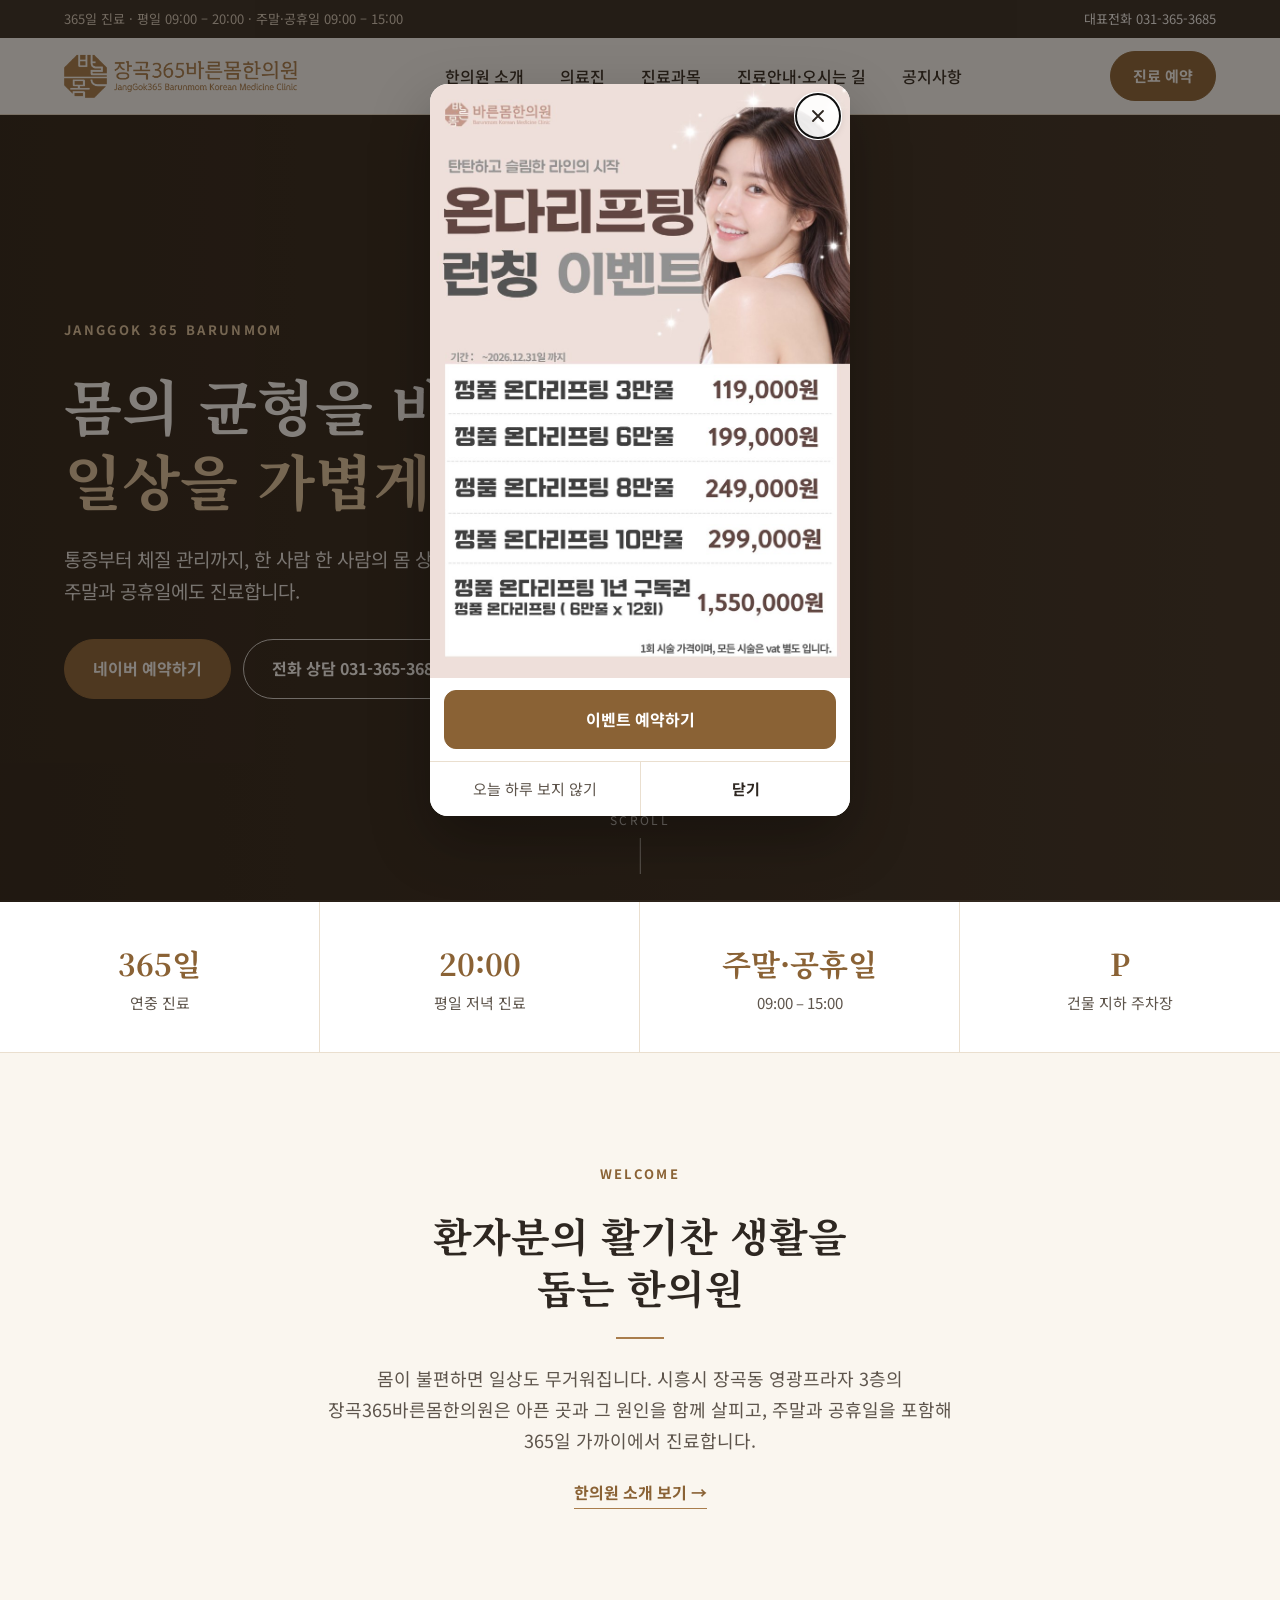
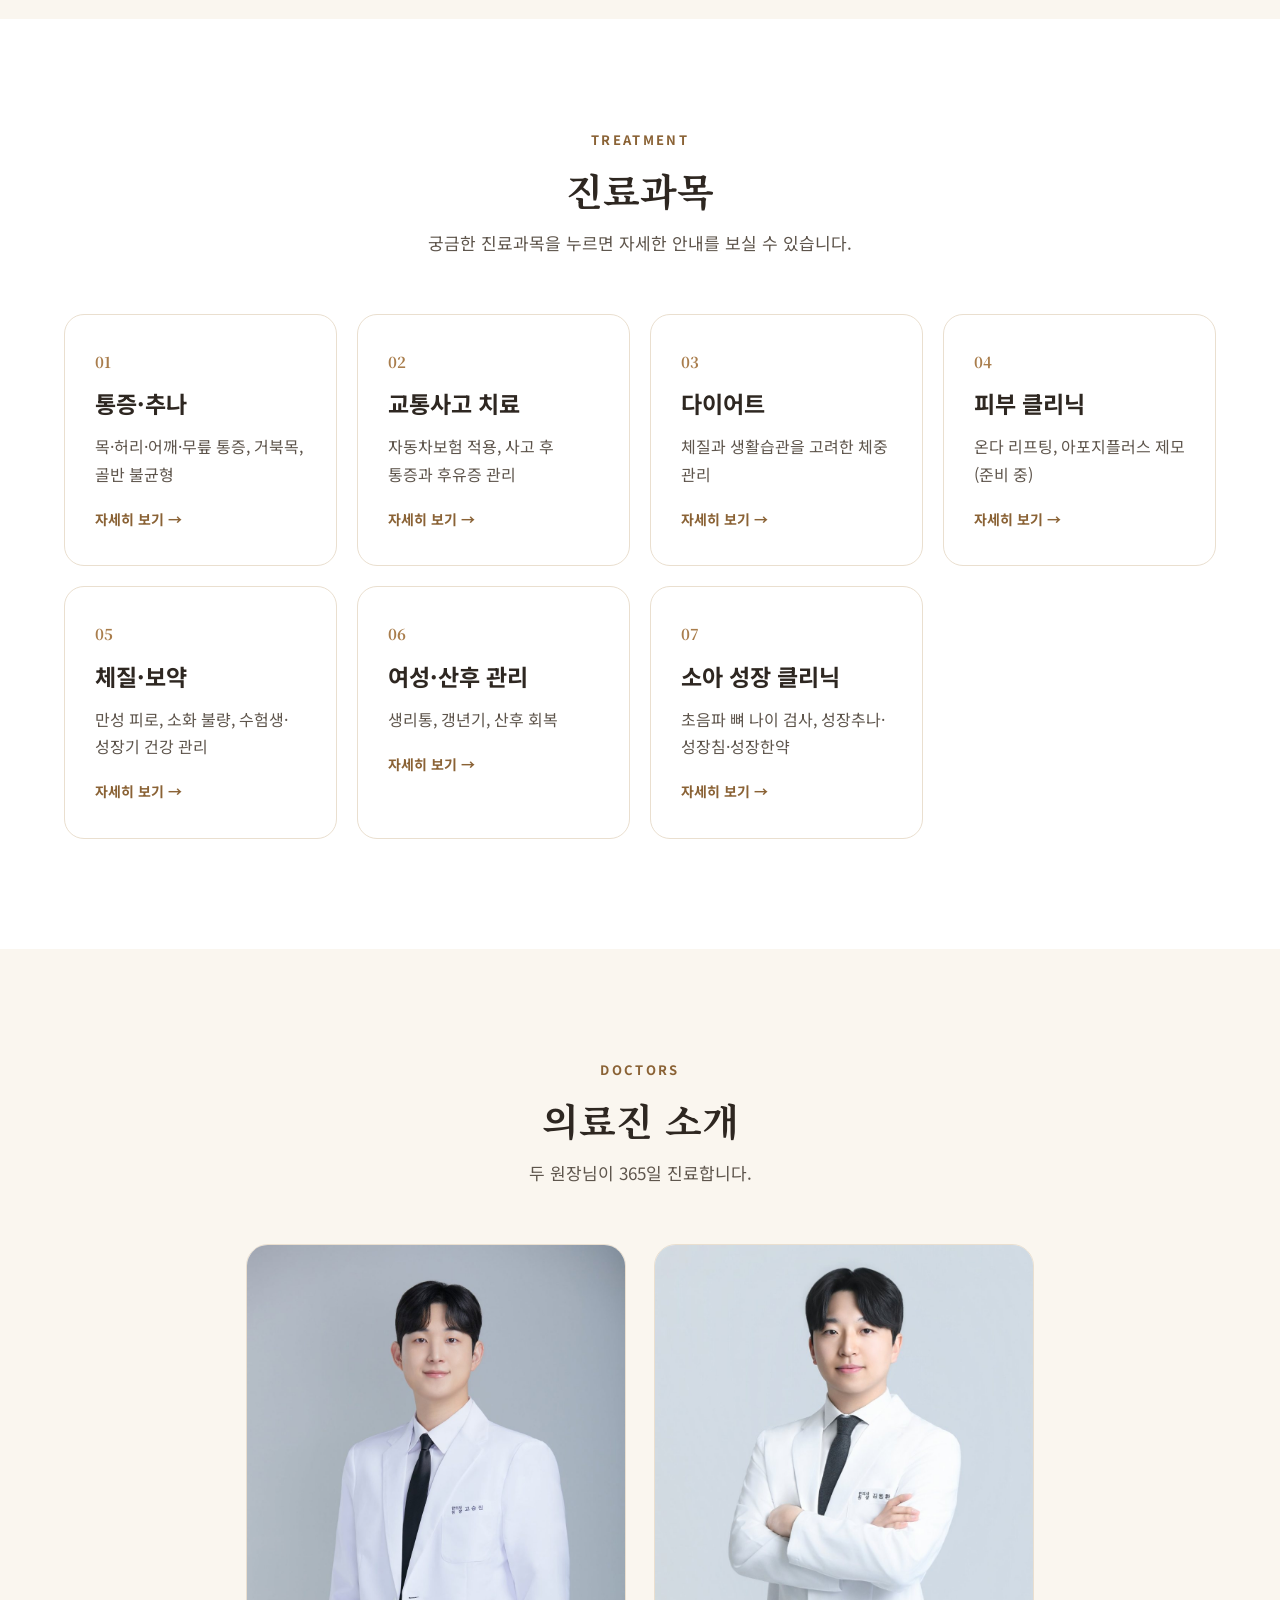
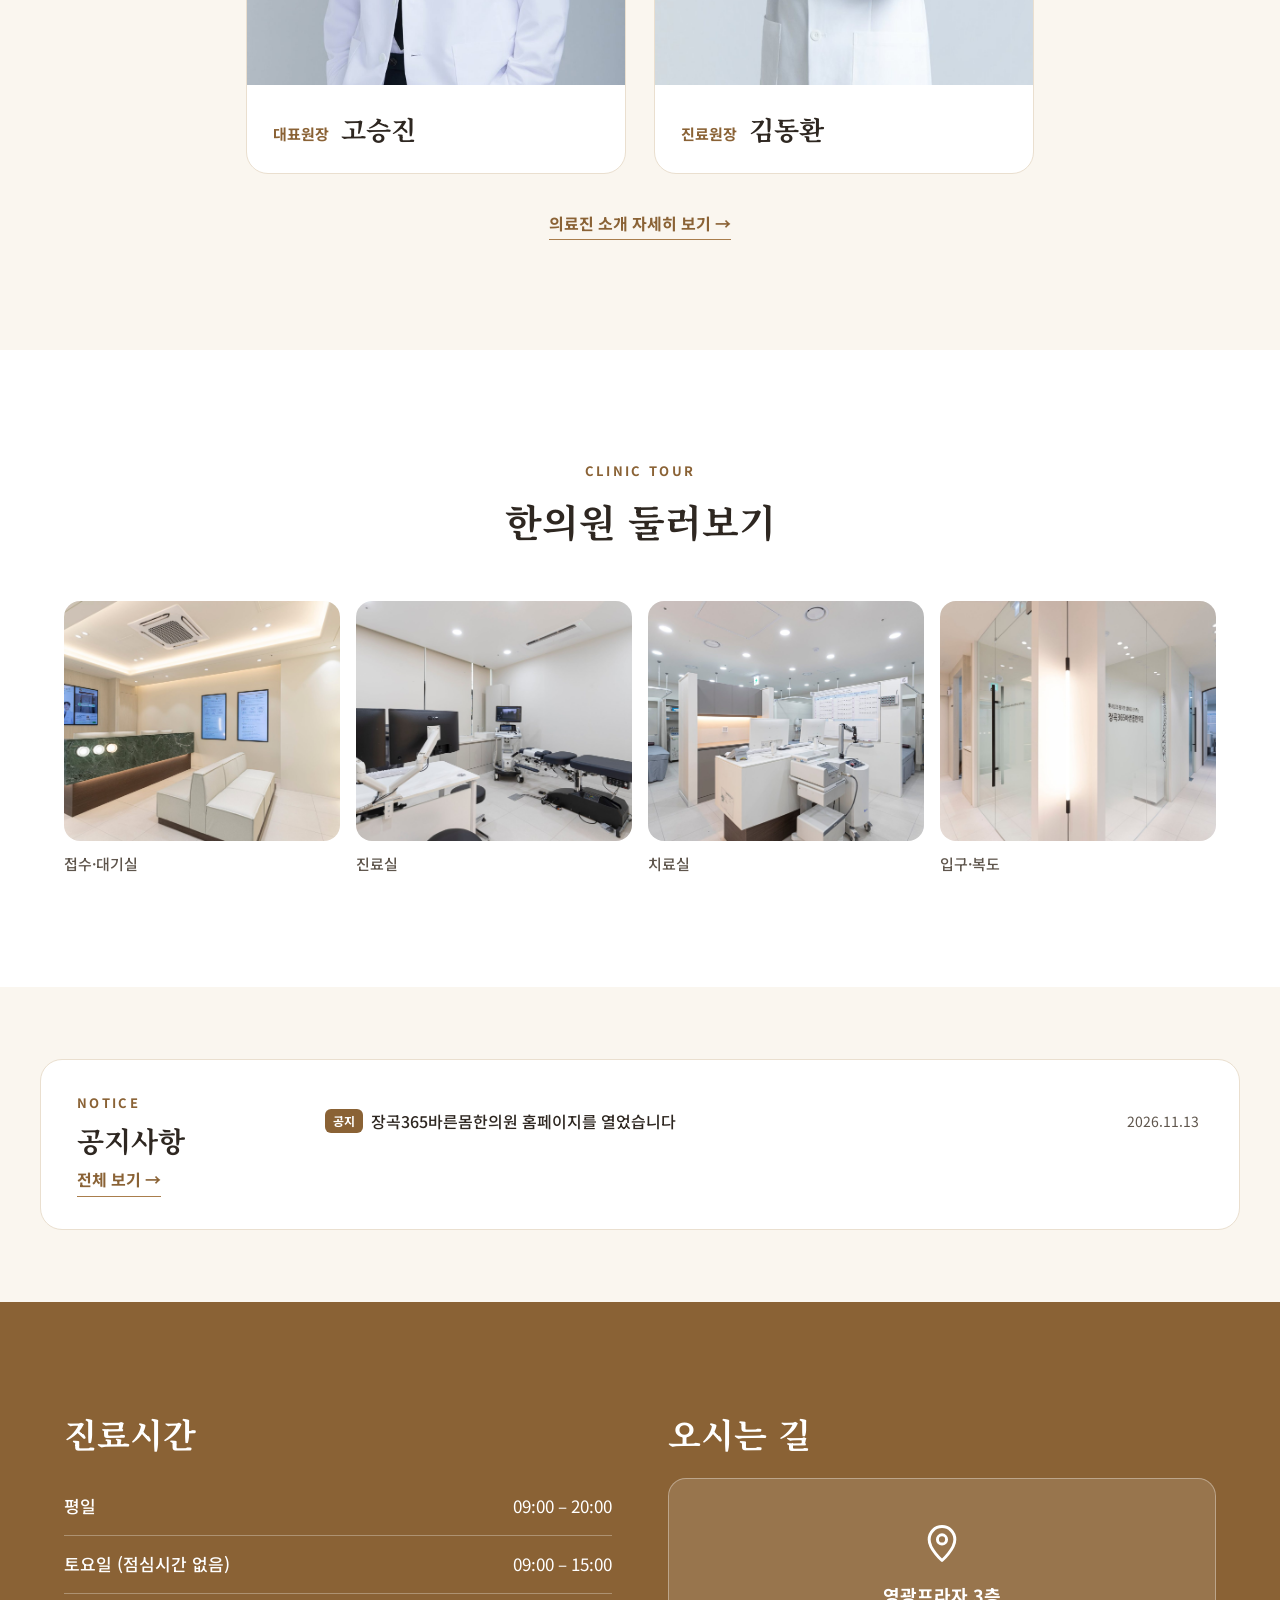
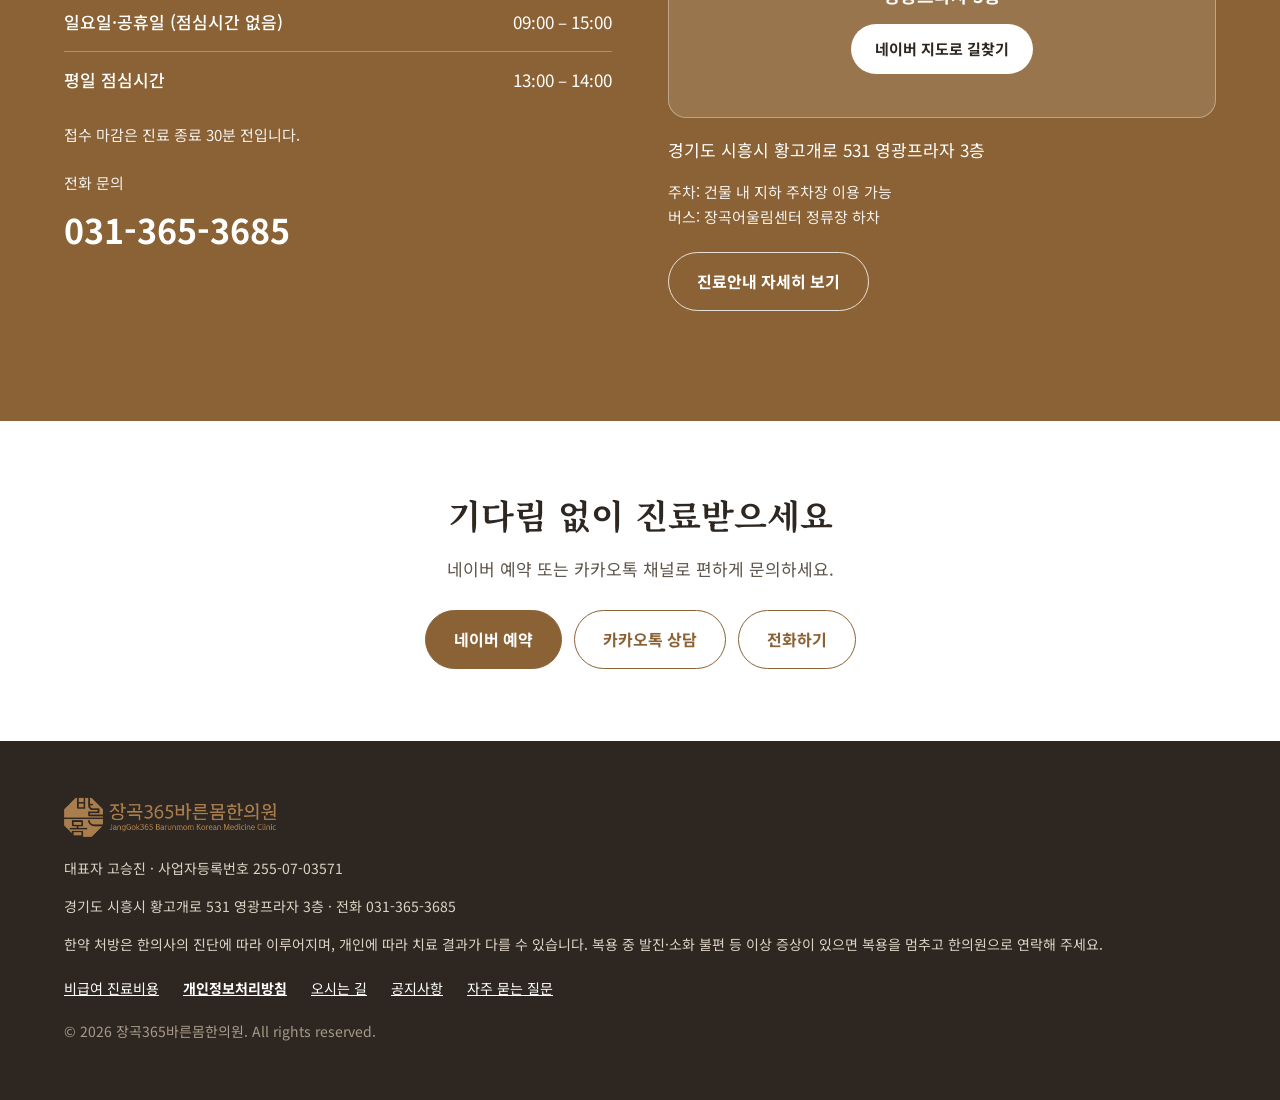
==== index.html @ df71d091 "온다 리프팅 런칭 이벤트 팝업 추가 Co-Authored-By: Claude Opus 5.5 <noreply@anthropic.com> Claude-Session: https://" ====
<!doctype html>
<html lang="ko">
<head>
<meta charset="utf-8">
<meta name="viewport" content="width=device-width, initial-scale=1">
<title>장곡365바른몸한의원 | 시흥 장곡동 365일 진료 한의원</title>
<meta name="description" content="경기도 시흥시 장곡동 장곡365바른몸한의원. 주말·공휴일에도 진료합니다. 통증·추나, 교통사고 치료, 다이어트, 피부 클리닉, 체질·보약, 여성·산후 관리.">
<meta property="og:type" content="website">
<meta property="og:title" content="장곡365바른몸한의원 | 시흥 장곡동 365일 진료 한의원">
<meta property="og:description" content="경기도 시흥시 장곡동 장곡365바른몸한의원. 주말·공휴일에도 진료합니다. 통증·추나, 교통사고 치료, 다이어트, 피부 클리닉, 체질·보약, 여성·산후 관리.">
<meta property="og:image" content="images/hero.jpg">
<link rel="icon" type="image/png" href="favicon.png">
<link rel="apple-touch-icon" href="apple-touch-icon.png">
<link rel="preconnect" href="https://fonts.googleapis.com">
<link rel="preconnect" href="https://fonts.gstatic.com" crossorigin>
<link href="https://fonts.googleapis.com/css2?family=Noto+Sans+KR:wght@400;500;700&family=Noto+Serif+KR:wght@500;700&display=swap" rel="stylesheet">
<link rel="stylesheet" href="style.css">
<script src="main.js" defer></script>
<script type="application/ld+json">{"@context": "https://schema.org", "@type": "MedicalClinic", "@id": "https://seungjin0226-design.github.io/homepage/#clinic", "name": "장곡365바른몸한의원", "alternateName": ["장곡365바른몸", "JangGok365 Barunmom Korean Medicine Clinic"], "description": "경기도 시흥시 장곡동에 있는 한의원입니다. 주말과 공휴일에도 진료하며 통증·추나, 교통사고 치료, 다이어트(린다이어트), 피부 클리닉, 체질·보약, 여성·산후 관리, 소아 성장 클리닉을 진료합니다.", "url": "https://seungjin0226-design.github.io/homepage/", "logo": "https://seungjin0226-design.github.io/homepage/images/logo.png", "image": ["https://seungjin0226-design.github.io/homepage/images/hero.jpg", "https://seungjin0226-design.github.io/homepage/images/reception.jpg"], "telephone": "+82-31-365-3685", "address": {"@type": "PostalAddress", "streetAddress": "황고개로 531 영광프라자 3층", "addressLocality": "시흥시", "addressRegion": "경기도", "addressCountry": "KR"}, "areaServed": ["시흥시 장곡동", "시흥시"], "openingHoursSpecification": [{"@type": "OpeningHoursSpecification", "dayOfWeek": ["Monday", "Tuesday", "Wednesday", "Thursday", "Friday"], "opens": "09:00", "closes": "20:00"}, {"@type": "OpeningHoursSpecification", "dayOfWeek": ["Saturday", "Sunday"], "opens": "09:00", "closes": "15:00"}], "hasMap": "https://map.naver.com/p/entry/place/2081000439", "sameAs": ["https://map.naver.com/p/entry/place/2081000439", "https://pf.kakao.com/_mDbkn"], "availableService": [{"@type": "MedicalTherapy", "name": "통증·추나"}, {"@type": "MedicalTherapy", "name": "교통사고 치료"}, {"@type": "MedicalTherapy", "name": "다이어트"}, {"@type": "MedicalTherapy", "name": "피부 클리닉"}, {"@type": "MedicalTherapy", "name": "체질·보약"}, {"@type": "MedicalTherapy", "name": "여성·산후 관리"}, {"@type": "MedicalTherapy", "name": "소아 성장 클리닉"}], "employee": [{"@type": "Person", "name": "고승진", "jobTitle": "대표원장 (한의사)", "image": "https://seungjin0226-design.github.io/homepage/images/doctor.jpg"}, {"@type": "Person", "name": "김동환", "jobTitle": "진료원장 (한의사)", "image": "https://seungjin0226-design.github.io/homepage/images/doctor2.jpg"}]}</script>
<link rel="canonical" href="https://seungjin0226-design.github.io/homepage/">
</head>
<body>
<div class="topbar"><div class="wrap">
<span>365일 진료 · 평일 09:00 – 20:00 · 주말·공휴일 09:00 – 15:00</span>
<a href="tel:0313653685">대표전화 031-365-3685</a>
</div></div>
<header class="site-header"><div class="wrap">
<a class="logo" href="index.html"><img src="images/logo.png" alt="장곡365바른몸한의원 홈"></a>
<nav aria-label="주 메뉴"><ul class="gnb">
<li><a href="about.html">한의원 소개</a></li>
<li><a href="doctor.html">의료진</a></li>
<li><a href="care-pain.html">진료과목</a><ul class="sub"><li><a href="care-pain.html">통증·추나</a></li><li><a href="care-accident.html">교통사고 치료</a></li><li><a href="care-diet.html">다이어트</a></li><li><a href="care-skin.html">피부 클리닉</a></li><li><a href="care-constitution.html">체질·보약</a></li><li><a href="care-women.html">여성·산후 관리</a></li><li><a href="care-growth.html">소아 성장 클리닉</a></li></ul></li>
<li><a href="location.html">진료안내·오시는 길</a></li>
<li><a href="notice.html">공지사항</a></li>
</ul></nav>
<a class="btn btn-main header-cta" href="https://booking.naver.com/booking/13/bizes/1511039" target="_blank" rel="noopener">진료 예약</a>
<button class="menu-btn" type="button" aria-label="메뉴 열기" aria-expanded="false" aria-controls="mobile-nav">
<svg width="24" height="24" viewBox="0 0 24 24" fill="none" stroke="currentColor" stroke-width="2" stroke-linecap="round" aria-hidden="true"><path d="M4 7h16M4 12h16M4 17h16"/></svg>
</button>
</div></header>
<nav id="mobile-nav" class="mobile-nav" aria-label="휴대폰 메뉴">
<a href="index.html">홈</a>
<a href="about.html">한의원 소개</a>
<a href="doctor.html">의료진</a>
<a href="care-pain.html">진료과목</a>
<div class="subs"><a href="care-pain.html">통증·추나</a><a href="care-accident.html">교통사고 치료</a><a href="care-diet.html">다이어트</a><a href="care-skin.html">피부 클리닉</a><a href="care-constitution.html">체질·보약</a><a href="care-women.html">여성·산후 관리</a><a href="care-growth.html">소아 성장 클리닉</a></div>
<a href="location.html">진료안내·오시는 길</a>
<a href="notice.html">공지사항</a>
<a href="faq.html">자주 묻는 질문</a>
<a href="https://booking.naver.com/booking/13/bizes/1511039" target="_blank" rel="noopener">네이버 예약</a>
<a href="https://pf.kakao.com/_mDbkn" target="_blank" rel="noopener">카카오톡 상담</a>
</nav>
<main>

<section class="hero">
<div class="slides" aria-hidden="true">
<img src="images/reception.jpg" alt="">
<img src="images/hero.jpg" alt="">
<img src="images/entrance.jpg" alt="">
</div>
<div class="wrap"><div class="hero-text">
<span class="label">JANGGOK 365 BARUNMOM</span>
<h1>몸의 균형을 바로잡아<br><em>일상을 가볍게</em></h1>
<p>통증부터 체질 관리까지, 한 사람 한 사람의 몸 상태를 살펴 진료합니다.<br>주말과 공휴일에도 진료합니다.</p>
<div class="btns">
<a class="btn btn-main" href="https://booking.naver.com/booking/13/bizes/1511039" target="_blank" rel="noopener">네이버 예약하기</a>
<a class="btn btn-ghost" href="tel:0313653685">전화 상담 031-365-3685</a>
</div>
</div></div>
<div class="scroll-cue" aria-hidden="true">SCROLL<span></span></div>
</section>

<div class="stats">
<div class="stat"><strong>365일</strong><span>연중 진료</span></div>
<div class="stat"><strong>20:00</strong><span>평일 저녁 진료</span></div>
<div class="stat"><strong>주말·공휴일</strong><span>09:00 – 15:00</span></div>
<div class="stat"><strong>P</strong><span>건물 지하 주차장</span></div>
</div>

<section class="sec"><div class="wrap intro reveal">
<span class="label">WELCOME</span>
<h2>환자분의 활기찬 생활을<br>돕는 한의원</h2>
<span class="bar"></span>
<p>몸이 불편하면 일상도 무거워집니다. 시흥시 장곡동 영광프라자 3층의 장곡365바른몸한의원은 아픈 곳과 그 원인을 함께 살피고, 주말과 공휴일을 포함해 365일 가까이에서 진료합니다.</p>
<a class="more" href="about.html">한의원 소개 보기 →</a>
</div></section>

<section class="sec white"><div class="wrap">
<div class="head reveal"><span class="label">TREATMENT</span><h2>진료과목</h2><p>궁금한 진료과목을 누르면 자세한 안내를 보실 수 있습니다.</p></div>
<div class="cares">
<a class="care reveal" href="care-pain.html"><span class="no">01</span><h3>통증·추나</h3><p>목·허리·어깨·무릎 통증, 거북목, 골반 불균형</p><span class="go">자세히 보기 →</span></a>
<a class="care reveal" href="care-accident.html"><span class="no">02</span><h3>교통사고 치료</h3><p>자동차보험 적용, 사고 후 통증과 후유증 관리</p><span class="go">자세히 보기 →</span></a>
<a class="care reveal" href="care-diet.html"><span class="no">03</span><h3>다이어트</h3><p>체질과 생활습관을 고려한 체중 관리</p><span class="go">자세히 보기 →</span></a>
<a class="care reveal" href="care-skin.html"><span class="no">04</span><h3>피부 클리닉</h3><p>온다 리프팅, 아포지플러스 제모(준비 중)</p><span class="go">자세히 보기 →</span></a>
<a class="care reveal" href="care-constitution.html"><span class="no">05</span><h3>체질·보약</h3><p>만성 피로, 소화 불량, 수험생·성장기 건강 관리</p><span class="go">자세히 보기 →</span></a>
<a class="care reveal" href="care-women.html"><span class="no">06</span><h3>여성·산후 관리</h3><p>생리통, 갱년기, 산후 회복</p><span class="go">자세히 보기 →</span></a>
<a class="care reveal" href="care-growth.html"><span class="no">07</span><h3>소아 성장 클리닉</h3><p>초음파 뼈 나이 검사, 성장추나·성장침·성장한약</p><span class="go">자세히 보기 →</span></a>
</div>
</div></section>

<section class="sec"><div class="wrap">
<div class="head reveal"><span class="label">DOCTORS</span><h2>의료진 소개</h2><p>두 원장님이 365일 진료합니다.</p></div>
<div class="docs">
<a class="doc-card reveal" href="doctor.html"><img src="images/doctor.jpg" alt="대표원장 고승진 한의사"><div><span class="doc-role">대표원장</span><h3>고승진</h3></div></a>
<a class="doc-card reveal" href="doctor.html#kim"><img src="images/doctor2.jpg" alt="진료원장 김동환 한의사"><div><span class="doc-role">진료원장</span><h3>김동환</h3></div></a>
</div>
<p class="center reveal" style="margin-top:36px"><a class="more" href="doctor.html">의료진 소개 자세히 보기 →</a></p>
</div></section>

<section class="sec white"><div class="wrap">
<div class="head reveal"><span class="label">CLINIC TOUR</span><h2>한의원 둘러보기</h2></div>
<div class="gallery reveal">
<figure><img src="images/reception.jpg" alt="접수·대기실"><figcaption>접수·대기실</figcaption></figure>
<figure><img src="images/hero.jpg" alt="진료실"><figcaption>진료실</figcaption></figure>
<figure><img src="images/treatment.jpg" alt="치료실"><figcaption>치료실</figcaption></figure>
<figure><img src="images/entrance.jpg" alt="입구와 복도"><figcaption>입구·복도</figcaption></figure>
</div>
</div></section>

<!-- 이벤트 팝업: data-until 날짜가 지나면 자동으로 안 보입니다 -->
<div class="pop" id="event-pop" data-until="2026-12-31" role="dialog" aria-modal="true" aria-label="온다 리프팅 런칭 이벤트" hidden>
<div class="pop-box">
<button type="button" class="pop-x" data-pop-close aria-label="팝업 닫기"><svg width="20" height="20" viewBox="0 0 24 24" fill="none" stroke="currentColor" stroke-width="2.2" stroke-linecap="round" aria-hidden="true"><path d="M6 6l12 12M18 6L6 18"/></svg></button>
<a href="care-skin.html" class="pop-img"><img src="images/event-onda.jpg" alt="온다 리프팅 런칭 이벤트, 2026년 12월 31일까지. 정품 온다 리프팅 3만줄 119,000원, 6만줄 199,000원, 8만줄 249,000원, 10만줄 299,000원, 1년 구독권(6만줄 12회) 1,550,000원. 1회 시술 가격이며 부가세 별도."></a>
<a class="btn btn-main pop-cta" href="https://booking.naver.com/booking/13/bizes/1511039" target="_blank" rel="noopener">이벤트 예약하기</a>
<div class="pop-foot">
<button type="button" data-pop-today>오늘 하루 보지 않기</button>
<button type="button" data-pop-close>닫기</button>
</div>
</div>
</div>
<section class="sec-sm"><div class="wrap notice-strip reveal">
<div class="ns-head"><span class="label">NOTICE</span><h2>공지사항</h2><a class="more" href="notice.html">전체 보기 →</a></div>
<ul class="n-list"><li><a href="notice.html#n1"><span class="n-title"><b class="pin">공지</b>장곡365바른몸한의원 홈페이지를 열었습니다</span><span class="n-date">2026.11.13</span></a></li></ul>
</div></section>
<section class="info sec"><div class="wrap grid">
<div class="reveal">
<h2>진료시간</h2>
<table class="hours"><tbody>
<tr><th scope="row">평일</th><td>09:00 – 20:00</td></tr>
<tr><th scope="row">토요일 (점심시간 없음)</th><td>09:00 – 15:00</td></tr>
<tr><th scope="row">일요일·공휴일 (점심시간 없음)</th><td>09:00 – 15:00</td></tr>
<tr><th scope="row">평일 점심시간</th><td>13:00 – 14:00</td></tr>
</tbody></table>
<p class="note">접수 마감은 진료 종료 30분 전입니다.</p>
<p class="note" style="margin-top:22px">전화 문의</p>
<a class="tel" href="tel:0313653685">031-365-3685</a>
</div>
<div class="reveal">
<h2>오시는 길</h2>
<a class="map" href="https://map.naver.com/p/entry/place/2081000439" target="_blank" rel="noopener"><svg width="44" height="44" viewBox="0 0 24 24" fill="none" stroke="#fff" stroke-width="1.6" stroke-linecap="round" stroke-linejoin="round" aria-hidden="true"><path d="M12 21s-7-6.2-7-11.5A7 7 0 0 1 19 9.5C19 14.8 12 21 12 21z"/><circle cx="12" cy="9.5" r="2.5"/></svg><span style="font-size:18px;font-weight:700">영광프라자 3층</span><span class="pill">네이버 지도로 길찾기</span></a>
<p class="addr">경기도 시흥시 황고개로 531 영광프라자 3층</p>
<p class="note">주차: 건물 내 지하 주차장 이용 가능<br>버스: 장곡어울림센터 정류장 하차</p>
<p style="margin-top:22px"><a class="btn btn-ghost" href="location.html">진료안내 자세히 보기</a></p>
</div>
</div></section>
<section class="sec-sm white"><div class="wrap cta reveal">
<h2>기다림 없이 진료받으세요</h2>
<p>네이버 예약 또는 카카오톡 채널로 편하게 문의하세요.</p>
<div class="btns">
<a class="btn btn-main" href="https://booking.naver.com/booking/13/bizes/1511039" target="_blank" rel="noopener">네이버 예약</a>
<a class="btn btn-line" href="https://pf.kakao.com/_mDbkn" target="_blank" rel="noopener">카카오톡 상담</a>
<a class="btn btn-line" href="tel:0313653685">전화하기</a>
</div>
</div></section>
</main>
<footer><div class="wrap">
<img class="flogo" src="images/logo.png" alt="장곡365바른몸한의원">
<p>대표자 고승진 · 사업자등록번호 255-07-03571</p>
<p>경기도 시흥시 황고개로 531 영광프라자 3층 · 전화 031-365-3685</p>
<p>한약 처방은 한의사의 진단에 따라 이루어지며, 개인에 따라 치료 결과가 다를 수 있습니다. 복용 중 발진·소화 불편 등 이상 증상이 있으면 복용을 멈추고 한의원으로 연락해 주세요.</p>
<nav aria-label="하단 메뉴">
<a href="fees.html">비급여 진료비용</a>
<a href="privacy.html" style="font-weight:700">개인정보처리방침</a>
<a href="location.html">오시는 길</a>
<a href="notice.html">공지사항</a>
<a href="faq.html">자주 묻는 질문</a>
</nav>
<p class="copy">© 2026 장곡365바른몸한의원. All rights reserved.</p>
</div></footer>
<div class="mobile-bar">
<a class="btn btn-line" href="tel:0313653685">전화하기</a>
<a class="btn btn-main" href="https://booking.naver.com/booking/13/bizes/1511039" target="_blank" rel="noopener">네이버 예약</a>
</div>
</body>
</html>
---- style.css ----
:root{
  --main:#8A6235;      /* 메인 색: 버튼, 띠 */
  --main-dark:#6E4C28;
  --gold:#A97D4C;      /* 로고 금색 */
  --bg:#FAF6EF;        /* 배경 */
  --paper:#FFFFFF;
  --text:#2E2721;      /* 글자 */
  --sub:#5E554C;       /* 보조 글자 */
  --line:#EADFCF;      /* 테두리 */
  --dark:#2E2721;
  --serif:'Noto Serif KR',serif;
  --header:76px;
}
*{box-sizing:border-box}
html{scroll-behavior:smooth}
body{margin:0;font-family:'Noto Sans KR',sans-serif;color:var(--text);background:var(--bg);line-height:1.7;word-break:keep-all;-webkit-font-smoothing:antialiased}
img{max-width:100%;display:block}
a{color:var(--main)}
h1,h2,h3{margin:0}
h1,h2{font-family:var(--serif);font-weight:700;line-height:1.3}
p{margin:0}
ul{margin:0;padding:0;list-style:none}
.wrap{max-width:1200px;margin:0 auto;padding:0 24px}
.narrow{max-width:860px}
.sec{padding:110px 0}
.sec-sm{padding:72px 0}
.white{background:var(--paper)}
.label{display:inline-block;font-size:13px;font-weight:700;color:var(--main);letter-spacing:.18em}
.bar{display:block;width:48px;height:2px;background:var(--gold)}
.head{display:flex;flex-direction:column;gap:14px;align-items:center;text-align:center;margin-bottom:56px}
.head h2{font-size:38px}
.head p{color:var(--sub);font-size:17px;max-width:620px}
.btn{display:inline-flex;align-items:center;justify-content:center;gap:8px;text-decoration:none;padding:15px 28px;border-radius:999px;font-weight:700;font-size:16px;transition:background .2s,color .2s,border-color .2s}
.btn-main{background:var(--main);color:#fff;border:1.5px solid var(--main)}
.btn-main:hover{background:var(--main-dark);border-color:var(--main-dark)}
.btn-line{background:#fff;color:var(--main);border:1.5px solid var(--main)}
.btn-line:hover{background:var(--bg)}
.btn-ghost{background:transparent;color:#fff;border:1.5px solid rgba(255,255,255,.8)}
.btn-ghost:hover{background:rgba(255,255,255,.12)}
.more{display:inline-flex;align-items:center;gap:8px;font-weight:700;text-decoration:none;color:var(--main);border-bottom:1px solid var(--gold);padding-bottom:2px}
.more:hover{color:var(--main-dark)}

/* 상단 띠 */
.topbar{background:var(--dark);color:#DCD2C4;font-size:13px}
.topbar .wrap{display:flex;flex-wrap:wrap;justify-content:space-between;gap:6px 16px;padding-top:8px;padding-bottom:8px}
.topbar a{color:#fff;text-decoration:none}

/* 헤더 */
.site-header{background:rgba(255,255,255,.97);border-bottom:1px solid var(--line);position:sticky;top:0;z-index:50;backdrop-filter:blur(6px)}
.site-header .wrap{display:flex;align-items:center;justify-content:space-between;gap:24px;height:var(--header)}
.logo img{height:44px;width:auto}
.gnb{display:flex;align-items:center;gap:36px;font-weight:500;font-size:16px}
.gnb>li{position:relative}
.gnb>li>a{display:block;text-decoration:none;color:var(--text);padding:26px 0}
.gnb>li>a:hover,.gnb>li>a[aria-current="page"]{color:var(--main)}
.gnb .sub{position:absolute;top:100%;left:50%;transform:translate(-50%,8px);background:#fff;border:1px solid var(--line);border-radius:14px;padding:10px;min-width:190px;box-shadow:0 12px 32px rgba(46,39,33,.10);opacity:0;visibility:hidden;transition:opacity .2s,transform .2s}
.gnb>li:hover .sub,.gnb>li:focus-within .sub{opacity:1;visibility:visible;transform:translate(-50%,0)}
.gnb .sub a{display:block;padding:10px 14px;border-radius:8px;text-decoration:none;color:var(--text);font-size:15px;white-space:nowrap}
.gnb .sub a:hover{background:var(--bg);color:var(--main)}
.header-cta{padding:11px 22px;font-size:15px}
.menu-btn{display:none;background:none;border:0;width:44px;height:44px;padding:10px;cursor:pointer;color:var(--text)}
.mobile-nav{display:none}

/* 메인 대표 화면 */
.hero{position:relative;min-height:calc(100svh - var(--header) - 37px);display:flex;align-items:center;color:#fff;overflow:hidden;background:#3a2f25}
.hero .slides{position:absolute;inset:0}
.hero .slides img{position:absolute;inset:0;width:100%;height:100%;object-fit:cover;opacity:0;animation:fade 18s infinite}
.hero .slides img:nth-child(1){animation-delay:0s}
.hero .slides img:nth-child(2){animation-delay:6s}
.hero .slides img:nth-child(3){animation-delay:12s}
@keyframes fade{0%{opacity:0;transform:scale(1.06)}6%{opacity:1}33%{opacity:1}40%{opacity:0;transform:scale(1)}100%{opacity:0}}
.hero::after{content:"";position:absolute;inset:0;background:linear-gradient(90deg,rgba(30,22,15,.78) 0%,rgba(30,22,15,.45) 55%,rgba(30,22,15,.15) 100%)}
.hero .wrap{position:relative;z-index:2;width:100%}
.hero-text{max-width:620px;display:flex;flex-direction:column;gap:26px}
.hero .label{color:#E3C9A4}
.hero h1{font-size:60px;line-height:1.25}
.hero h1 em{font-style:normal;color:#E3C9A4}
.hero p{font-size:19px;color:rgba(255,255,255,.9)}
.hero .btns{display:flex;flex-wrap:wrap;gap:12px;margin-top:6px}
.scroll-cue{position:absolute;left:50%;bottom:28px;transform:translateX(-50%);z-index:2;color:rgba(255,255,255,.8);font-size:12px;letter-spacing:.2em;display:flex;flex-direction:column;align-items:center;gap:8px}
.scroll-cue span{display:block;width:1px;height:36px;background:rgba(255,255,255,.6);animation:cue 2s infinite}
@keyframes cue{0%{transform:scaleY(0);transform-origin:top}50%{transform:scaleY(1);transform-origin:top}51%{transform-origin:bottom}100%{transform:scaleY(0);transform-origin:bottom}}

/* 숫자 띠 */
.stats{display:grid;grid-template-columns:repeat(4,1fr);background:var(--paper);border-bottom:1px solid var(--line)}
.stat{padding:36px 24px;text-align:center;border-right:1px solid var(--line)}
.stat:last-child{border-right:0}
.stat strong{display:block;font-family:var(--serif);font-size:30px;color:var(--main)}
.stat span{color:var(--sub);font-size:15px}

/* 인사 문구 */
.intro{text-align:center;display:flex;flex-direction:column;align-items:center;gap:24px}
.intro h2{font-size:40px}
.intro p{font-size:18px;color:var(--sub);max-width:640px}

/* 진료과목 카드 */
.cares{display:grid;grid-template-columns:repeat(4,1fr);gap:20px}
.care{position:relative;background:#fff;border:1px solid var(--line);border-radius:20px;padding:34px 30px;display:flex;flex-direction:column;gap:10px;text-decoration:none;color:var(--text);transition:transform .25s,box-shadow .25s,border-color .25s}
.care:hover{transform:translateY(-4px);box-shadow:0 16px 36px rgba(46,39,33,.10);border-color:var(--gold)}
.care .no{font-family:var(--serif);font-size:15px;color:var(--gold);font-weight:700}
.care h3{font-size:23px}
.care p{color:var(--sub)}
.care .go{margin-top:10px;font-size:14px;font-weight:700;color:var(--main)}

/* 2단 소개 */
.split{display:grid;grid-template-columns:1fr 1fr;gap:64px;align-items:center}
.split img{width:100%;border-radius:24px;object-fit:cover}
.split-text{display:flex;flex-direction:column;gap:20px}
.split-text h2{font-size:36px}
.split-text p{font-size:17px;color:var(--sub)}

/* 갤러리 */
.gallery{display:grid;grid-template-columns:repeat(4,1fr);gap:16px}
.gallery figure{margin:0;display:flex;flex-direction:column;gap:10px}
.gallery img{width:100%;height:240px;object-fit:cover;border-radius:16px}
.gallery figcaption{font-size:15px;font-weight:500;color:var(--sub)}
.gallery.big{grid-template-columns:repeat(2,1fr);gap:24px}
.gallery.big img{height:380px}

/* 진료안내 띠 */
.info{background:var(--main);color:#fff}
.info .grid{display:grid;grid-template-columns:1fr 1fr;gap:56px}
.info h2{font-size:34px;margin-bottom:22px}
.hours{width:100%;border-collapse:collapse;font-size:17px}
.hours th{text-align:left;font-weight:500;padding:14px 0}
.hours td{text-align:right;padding:14px 0}
.hours tr{border-bottom:1px solid rgba(255,255,255,.3)}
.hours tr:last-child{border-bottom:0}
.info .note{font-size:15px;opacity:.9;margin-top:14px}
.info .tel{display:inline-block;color:#fff;font-size:34px;font-weight:700;text-decoration:none;margin-top:6px}
.map{min-height:240px;border-radius:18px;background:rgba(255,255,255,.12);border:1px solid rgba(255,255,255,.35);display:flex;flex-direction:column;align-items:center;justify-content:center;gap:14px;text-align:center;padding:28px;color:#fff;text-decoration:none;transition:background .2s}
.map:hover{background:rgba(255,255,255,.2)}
.map .pill{background:#fff;color:var(--text);padding:12px 24px;border-radius:999px;font-weight:700;font-size:15px}
.addr{margin-top:18px;font-size:17px}

/* 예약 */
.cta{text-align:center;display:flex;flex-direction:column;align-items:center;gap:18px}
.cta h2{font-size:34px}
.cta p{color:var(--sub);font-size:17px}
.cta .btns{display:flex;flex-wrap:wrap;justify-content:center;gap:12px;margin-top:8px}

/* 서브 페이지 상단 */
.page-hero{position:relative;height:340px;display:flex;align-items:center;color:#fff;overflow:hidden;background:#3a2f25}
.page-hero img{position:absolute;inset:0;width:100%;height:100%;object-fit:cover}
.page-hero::after{content:"";position:absolute;inset:0;background:rgba(30,22,15,.58)}
.page-hero .wrap{position:relative;z-index:2;width:100%;display:flex;flex-direction:column;gap:12px}
.page-hero .label{color:#E3C9A4}
.page-hero h1{font-size:46px}
.page-hero p{font-size:17px;color:rgba(255,255,255,.9)}
.crumb{font-size:14px;color:rgba(255,255,255,.75)}
.crumb a{color:rgba(255,255,255,.9);text-decoration:none}
.tabs{background:#fff;border-bottom:1px solid var(--line);overflow-x:auto}
.tabs ul{display:flex;gap:4px;max-width:1200px;margin:0 auto;padding:0 16px}
.tabs a{display:block;padding:18px 16px;text-decoration:none;color:var(--sub);font-weight:500;white-space:nowrap;border-bottom:2px solid transparent}
.tabs a:hover{color:var(--main)}
.tabs a[aria-current="page"]{color:var(--main);border-bottom-color:var(--main);font-weight:700}

/* 상세 페이지 */
.lead{font-family:var(--serif);font-size:28px;line-height:1.5;text-align:center}
.checks{display:grid;grid-template-columns:repeat(2,1fr);gap:14px}
.checks li{display:flex;gap:14px;align-items:flex-start;background:#fff;border:1px solid var(--line);border-radius:14px;padding:20px 22px;font-size:17px}
.checks svg{flex:none;margin-top:3px}
.methods{display:grid;grid-template-columns:repeat(3,1fr);gap:20px}
.method{background:var(--bg);border:1px solid var(--line);border-radius:18px;padding:30px;display:flex;flex-direction:column;gap:10px}
.method h3{font-size:20px}
.method p{color:var(--sub)}
.steps{display:grid;grid-template-columns:repeat(5,1fr);gap:16px;counter-reset:s}
.step{position:relative;text-align:center;display:flex;flex-direction:column;align-items:center;gap:10px}
.step b{width:56px;height:56px;border-radius:50%;background:var(--main);color:#fff;display:flex;align-items:center;justify-content:center;font-family:var(--serif);font-size:20px}
.step h3{font-size:17px}
.step p{font-size:14px;color:var(--sub)}
.notice{background:#F3EBDD;border-radius:16px;padding:24px 28px;color:var(--sub);font-size:15px}
.notice strong{color:var(--text)}

/* 의료진 */
.doctor-photo{height:620px;object-position:center top;background:#E2E5E8}
.tags{display:flex;flex-wrap:wrap;gap:8px}
.tags li{border:1px solid var(--gold);color:var(--main);border-radius:999px;padding:6px 16px;font-size:14px;font-weight:500}
.sign{font-family:var(--serif);font-size:22px;color:var(--text)}

/* 진료 철학 */
.values{display:grid;grid-template-columns:repeat(4,1fr);gap:20px}
.value{background:#fff;border:1px solid var(--line);border-radius:20px;padding:32px;display:flex;flex-direction:column;gap:12px}
.value .num{font-family:var(--serif);font-size:40px;color:var(--gold);font-weight:700;line-height:1}
.value h3{font-size:20px}
.value p{color:var(--sub)}

/* 문서 페이지 */
.doc h2{font-size:20px;margin:36px 0 10px;font-family:'Noto Sans KR',sans-serif}
.doc p,.doc li{color:#4A4239}
.doc ul{list-style:disc;padding-left:22px}
.fee{width:100%;border-collapse:collapse;background:#fff;margin-top:24px}
.fee th,.fee td{border:1px solid var(--line);padding:12px 14px;text-align:left}
.fee th{background:#F3EBDD}
.fee td.price{text-align:right;white-space:nowrap}



/* 다이어트 (린다이어트) */
.duo{display:grid;grid-template-columns:1fr 1fr;gap:20px;max-width:860px;margin:0 auto}
.duo-card{background:#fff;border:1px solid var(--line);border-radius:22px;padding:40px 32px;text-align:center;display:flex;flex-direction:column;gap:14px;align-items:center}
.duo-no{font-family:var(--serif);font-size:18px;color:#fff;background:var(--gold);border-radius:999px;padding:4px 18px}
.duo-card h3{font-family:var(--serif);font-size:24px;line-height:1.45}
.duo-foot{text-align:center;color:var(--sub);font-size:17px;max-width:640px;margin:32px auto 0}
.flow3{display:grid;grid-template-columns:repeat(3,1fr);gap:20px}
.flow-step{display:flex;gap:16px;align-items:flex-start;background:var(--bg);border:1px solid var(--line);border-radius:18px;padding:24px}
.flow-step b{flex:none;width:44px;height:44px;border-radius:50%;background:var(--main);color:#fff;display:flex;align-items:center;justify-content:center;font-family:var(--serif)}
.flow-step h3{font-size:18px;margin-bottom:4px}
.flow-step p{color:var(--sub);font-size:15px}
.videos{display:grid;grid-template-columns:1fr 1fr;gap:24px}
.video{aspect-ratio:16/9;border-radius:18px;overflow:hidden;background:#2E2721}
.video iframe{width:100%;height:100%;border:0;display:block}
.center{text-align:center}
@media (max-width:860px){.duo,.flow3,.videos{grid-template-columns:1fr}.duo-card{padding:28px 20px}.duo-card h3{font-size:20px}}


/* 공지사항 */
.notice-strip{background:#fff;border:1px solid var(--line);border-radius:22px;padding:32px 36px;display:grid;grid-template-columns:220px 1fr;gap:24px;align-items:start}
.ns-head{display:flex;flex-direction:column;gap:8px;align-items:flex-start}
.ns-head h2{font-size:28px}
.n-list{display:flex;flex-direction:column}
.n-list li a,.n-item summary{display:flex;justify-content:space-between;gap:16px;align-items:center;padding:16px 4px;border-bottom:1px solid var(--line);text-decoration:none;color:var(--text);min-height:44px}
.n-list li:last-child a{border-bottom:0}
.n-list li a:hover .n-title{color:var(--main)}
.n-title{font-weight:500}
.n-date{color:var(--sub);font-size:14px;white-space:nowrap}
.pin{display:inline-block;background:var(--main);color:#fff;font-size:12px;font-weight:700;border-radius:6px;padding:2px 8px;margin-right:8px;vertical-align:2px}
.n-page{border-top:2px solid var(--text)}
.n-item summary{cursor:pointer;list-style:none;font-size:17px;padding:20px 8px}
.n-item summary::-webkit-details-marker{display:none}
.n-item[open] summary{background:var(--bg)}
.n-body{padding:24px 8px 32px;border-bottom:1px solid var(--line);color:#4A4239;display:flex;flex-direction:column;gap:12px}
@media (max-width:860px){.notice-strip{grid-template-columns:1fr;padding:24px 20px}.ns-head{flex-direction:row;align-items:center;justify-content:space-between;width:100%}.ns-head .label{display:none}.ns-head h2{font-size:22px}.n-list li a,.n-item summary{flex-direction:column;align-items:flex-start;gap:4px}}


/* 성장 클리닉 */
.poster{border-radius:18px;border:1px solid var(--line);box-shadow:0 16px 40px rgba(46,39,33,.10);background:#fff}
.test{background:#fff;border:1px solid var(--line);border-left:0;border-radius:16px;padding:20px 24px;display:flex;flex-direction:column;gap:6px}
.test h3{font-size:19px;color:var(--main)}
.test p{font-size:16px}


/* 치료 소개 (사진) */
.tr-list{display:flex;flex-direction:column;gap:40px}
.tr-row{display:grid;grid-template-columns:1.15fr 1fr;gap:56px;align-items:center}
.tr-row img{width:100%;height:380px;object-fit:cover;border-radius:22px}
.tr-row.flip{grid-template-columns:1fr 1.15fr}
.tr-row.flip img{order:2}
.tr-text{display:flex;flex-direction:column;gap:12px}
.tr-no{font-family:var(--serif);font-size:44px;color:var(--gold);font-weight:700;line-height:1}
.tr-text h3{font-family:var(--serif);font-size:30px}
.tr-text p{font-size:17px;color:var(--sub)}
.tr-sub{font-size:15px!important;color:var(--main)!important;font-weight:500}
@media (max-width:860px){.tr-row,.tr-row.flip{grid-template-columns:1fr;gap:20px}.tr-row.flip img{order:0}.tr-row img{height:240px}.tr-text h3{font-size:24px}.tr-no{font-size:34px}.tr-list{gap:48px}}


/* 교통사고 증상 */
.syms{display:grid;grid-template-columns:repeat(3,1fr);gap:16px}
.sym{background:var(--bg);border:1px solid var(--line);border-radius:18px;padding:26px 28px;display:flex;flex-direction:column;gap:6px;border-top:3px solid var(--gold)}
.sym h3{font-size:19px}
.sym p{color:var(--sub);font-size:15px}
@media (max-width:860px){.syms{grid-template-columns:repeat(2,1fr);gap:12px}.sym{padding:18px}}


/* 의료진 */
.docs{display:grid;grid-template-columns:repeat(2,minmax(0,380px));justify-content:center;gap:28px}
.doc-card{background:#fff;border:1px solid var(--line);border-radius:22px;overflow:hidden;text-decoration:none;color:var(--text);transition:transform .25s,box-shadow .25s}
.doc-card:hover{transform:translateY(-4px);box-shadow:0 16px 36px rgba(46,39,33,.10)}
.doc-card img{width:100%;height:440px;object-fit:cover;object-position:center top;background:#E2E5E8}
.doc-card div{padding:22px 26px;display:flex;align-items:baseline;gap:12px}
.doc-role{color:var(--main);font-weight:700;font-size:15px}
.doc-card h3{font-family:var(--serif);font-size:26px}
.flip-split img{order:2}
@media (max-width:860px){.docs{grid-template-columns:1fr 1fr;gap:12px}.doc-card img{height:240px}.doc-card div{padding:14px;flex-direction:column;gap:2px}.doc-card h3{font-size:20px}.flip-split img{order:0}}


/* 원내 후기 안내 */
.rv-wall{display:grid;grid-template-columns:repeat(4,1fr);gap:14px;position:relative}
.rv-card{border-radius:14px;overflow:hidden;border:1px solid var(--line);background:#eee;aspect-ratio:4/3}
.rv-card img{width:100%;height:100%;object-fit:cover}
.rv-card:nth-child(n+9){display:none}
.rv-note{text-align:center;color:var(--sub);font-size:14px;margin-top:20px}
@media (max-width:860px){.rv-wall{grid-template-columns:repeat(2,1fr);gap:10px}.rv-card:nth-child(n+7){display:none}}

.faq .n-item summary{justify-content:flex-start}
.q{display:inline-flex;align-items:center;justify-content:center;width:28px;height:28px;border-radius:50%;background:var(--main);color:#fff;font-family:var(--serif);font-size:14px;margin-right:12px;flex:none}
.faq .n-title{display:flex;align-items:center}
.faq .n-body{padding-left:48px}


/* 피부 클리닉 장비 */
.devs{display:grid;grid-template-columns:1fr 1fr;gap:28px;align-items:start}
.dev{background:var(--bg);border:1px solid var(--line);border-radius:24px;padding:40px 36px;display:flex;flex-direction:column;gap:16px;position:relative}
.dev-top{display:flex;flex-direction:column;gap:6px;align-items:flex-start}
.dev-tag{font-size:13px;font-weight:700;color:var(--main);letter-spacing:.1em}
.dev h3{font-family:var(--serif);font-size:32px}
.dev-en{color:var(--sub);font-size:14px}
.dev-lead{font-size:16px;color:var(--text)}
.dev h4{font-size:16px;margin:8px 0 0;color:var(--main)}
.dev-list{display:flex;flex-direction:column;gap:10px}
.dev-list li{display:flex;gap:10px;align-items:flex-start;font-size:15px}
.dev-list svg{flex:none;margin-top:2px}
.dev-info{margin:0;display:flex;flex-direction:column;border-top:1px solid var(--line)}
.dev-info div{display:grid;grid-template-columns:72px 1fr;gap:12px;padding:10px 0;border-bottom:1px solid var(--line);font-size:15px}
.dev-info dt{font-weight:700}
.dev-info dd{margin:0;color:var(--sub)}
.dev .btn{align-self:flex-start;margin-top:8px}
.soon{position:absolute;top:28px;right:28px;background:#2E2721;color:#fff;font-size:13px;font-weight:700;border-radius:999px;padding:6px 14px}
.dev-soon{background:#fff}
.soon-note{background:#F3EBDD;border-radius:12px;padding:14px 16px;font-size:15px;color:var(--text)}
.steps4{grid-template-columns:repeat(4,1fr)}
@media (max-width:860px){.devs{grid-template-columns:1fr}.dev{padding:28px 22px}.dev h3{font-size:26px}.soon{top:22px;right:20px}.steps4{grid-template-columns:1fr}}


/* 온다 리프팅 */
.onda-hero{display:grid;grid-template-columns:1fr 1.1fr;gap:64px;align-items:center}
.onda-visual{position:relative;height:540px;border-radius:28px;background:radial-gradient(circle at 50% 45%,#FFFFFF 0%,#F3EBDD 55%,#E6D8C2 100%);display:flex;align-items:center;justify-content:center;overflow:hidden}
.onda-word{position:absolute;top:50%;left:50%;transform:translate(-50%,-55%);font-family:var(--serif);font-size:170px;font-weight:500;color:rgba(169,125,76,.16);letter-spacing:.02em;white-space:nowrap}
.onda-visual img{position:relative;height:88%;width:auto;filter:drop-shadow(0 24px 28px rgba(46,39,33,.22))}
.onda-text{display:flex;flex-direction:column;gap:18px}
.onda-text h2{font-size:38px}
.onda-text p{font-size:17px;color:var(--sub)}
.onda-text .btns{display:flex;flex-wrap:wrap;gap:12px;margin-top:6px}
@media (max-width:860px){.onda-hero{grid-template-columns:1fr;gap:32px}.onda-visual{height:420px}.onda-word{font-size:110px}.onda-text h2{font-size:28px}}


/* 아포지플러스 */
.apo{display:grid;grid-template-columns:340px 1fr;gap:40px;align-items:center;max-width:1040px;margin:0 auto}
.apo-visual{position:relative;height:440px;border-radius:22px;background:radial-gradient(circle at 50% 45%,#FFFFFF 0%,#F3EBDD 60%,#E6D8C2 100%);display:flex;align-items:center;justify-content:center;overflow:hidden}
.apo-visual .onda-word{font-size:92px}
.apo-visual img{position:relative;height:78%;width:auto;filter:drop-shadow(0 20px 24px rgba(46,39,33,.22))}
.apo-body{display:flex;flex-direction:column;gap:14px}
@media (max-width:860px){.apo{grid-template-columns:1fr;gap:24px}.apo-visual{height:340px}.apo-visual .onda-word{font-size:72px}}


/* 온다 핸드피스 */
.hps{display:grid;grid-template-columns:1fr 1fr;gap:24px}
.hp{position:relative;background:var(--bg);border:1px solid var(--line);border-radius:24px;padding:44px 40px;display:flex;flex-direction:column;gap:12px;overflow:hidden}
.hp-img{position:absolute;right:20px;top:20px;width:170px;height:auto}
.hp-word{font-family:var(--serif);font-size:64px;font-weight:700;line-height:1;color:var(--gold);letter-spacing:.04em}
.hp-body .hp-word{color:var(--main)}
.hp h3{font-size:22px}
.hp>p,.hp>ul,.hp>h3,.hp>.hp-word{position:relative;max-width:calc(100% - 160px)}
.hp p{color:var(--sub)}
.hp ul{display:flex;flex-direction:column;gap:8px;margin-top:6px}
.hp li{position:relative;padding-left:18px;font-size:15px}
.hp li::before{content:"";position:absolute;left:0;top:10px;width:7px;height:7px;border-radius:50%;background:var(--gold)}
@media (max-width:860px){.hps{grid-template-columns:1fr}.hp{padding:30px 24px}.hp-word{font-size:48px}.hp-img{width:120px;right:12px;top:12px}.hp>p,.hp>ul{max-width:none}.hp>h3,.hp>.hp-word{max-width:calc(100% - 110px)}}


/* 이벤트 팝업 */
.pop{position:fixed;inset:0;z-index:100;background:rgba(30,22,15,.55);display:flex;align-items:center;justify-content:center;padding:20px}
.pop[hidden]{display:none}
body.pop-open{overflow:hidden}
.pop-box{position:relative;width:100%;max-width:420px;max-height:92vh;background:#fff;border-radius:18px;overflow:hidden;display:flex;flex-direction:column;box-shadow:0 24px 60px rgba(0,0,0,.3)}
.pop-img{display:block;overflow:auto;flex:1 1 auto}
.pop-img img{width:100%;height:auto;display:block}
.pop-x{position:absolute;top:10px;right:10px;width:44px;height:44px;border-radius:50%;border:0;background:rgba(255,255,255,.9);color:var(--text);display:flex;align-items:center;justify-content:center;cursor:pointer;box-shadow:0 2px 8px rgba(0,0,0,.15)}
.pop-cta{margin:12px 14px 4px;border-radius:12px}
.pop-foot{display:grid;grid-template-columns:1fr 1fr;border-top:1px solid var(--line);margin-top:8px}
.pop-foot button{background:#fff;border:0;padding:14px 10px;font:inherit;font-size:15px;color:var(--sub);cursor:pointer;min-height:48px}
.pop-foot button+button{border-left:1px solid var(--line);color:var(--text);font-weight:700}
.pop-foot button:hover{background:var(--bg)}

/* 하단 */
footer{background:var(--dark);color:#DCD2C4;font-size:14px}
footer .wrap{padding-top:56px;padding-bottom:56px;display:flex;flex-direction:column;gap:14px}
footer .flogo{height:40px;width:auto;align-self:flex-start;margin-bottom:6px}
footer nav{display:flex;flex-wrap:wrap;gap:8px 24px;margin-top:6px}
footer nav a{color:#fff}
footer .copy{color:#A89A8A;margin-top:6px}

/* 휴대폰 하단 고정 버튼 */
.mobile-bar{display:none}

/* 스크롤 등장 효과 */
.js .reveal{opacity:0;transform:translateY(28px);transition:opacity .8s ease,transform .8s ease}
.js .reveal.in{opacity:1;transform:none}
@media (prefers-reduced-motion:reduce){
  html{scroll-behavior:auto}
  .js .reveal{opacity:1;transform:none;transition:none}
  .hero .slides img{animation:none}
  .hero .slides img:first-child{opacity:1}
  .scroll-cue span{animation:none}
}

@media (max-width:1024px){
  .gnb{gap:22px;font-size:15px}
  .cares,.methods{grid-template-columns:repeat(2,1fr)}
  .values,.gallery{grid-template-columns:repeat(2,1fr)}
  .steps{grid-template-columns:repeat(3,1fr)}
}
@media (max-width:860px){
  :root{--header:64px}
  .topbar{display:none}
  .gnb,.header-cta{display:none}
  .menu-btn{display:block}
  .logo img{height:36px}
  .mobile-nav{display:block;position:fixed;top:var(--header);left:0;right:0;bottom:0;background:#fff;z-index:49;overflow-y:auto;padding:12px 24px 120px;transform:translateX(100%);transition:transform .3s;visibility:hidden}
  .mobile-nav.open{transform:none;visibility:visible}
  .mobile-nav a{display:block;padding:15px 4px;border-bottom:1px solid var(--line);text-decoration:none;color:var(--text);font-size:17px;font-weight:500}
  .mobile-nav .subs a{padding-left:20px;font-size:15px;color:var(--sub);font-weight:400}
  .sec{padding:72px 0}
  .sec-sm{padding:52px 0}
  .head{margin-bottom:36px}
  .head h2,.intro h2{font-size:28px}
  .hero{min-height:560px}
  .hero::after{background:linear-gradient(180deg,rgba(30,22,15,.35) 0%,rgba(30,22,15,.75) 100%)}
  .hero h1{font-size:38px}
  .hero p{font-size:17px}
  .stats{grid-template-columns:repeat(2,1fr)}
  .stat:nth-child(2){border-right:0}
  .stat:nth-child(-n+2){border-bottom:1px solid var(--line)}
  .stat{padding:24px 12px}
  .stat strong{font-size:24px}
  .split,.info .grid{grid-template-columns:1fr;gap:36px}
  .split-text h2{font-size:28px}
  .cares,.methods,.values,.checks{grid-template-columns:1fr}
  .gallery img{height:170px}
  .gallery.big{grid-template-columns:1fr}
  .gallery.big img{height:240px}
  .steps{grid-template-columns:1fr;gap:12px}
  .step{flex-direction:row;text-align:left;align-items:center;gap:16px}
  .step b{flex:none}
  .page-hero{height:240px}
  .page-hero h1{font-size:32px}
  .lead{font-size:22px}
  .doctor-photo{height:440px}
  .cta h2{font-size:26px}
  body{padding-bottom:72px}
  .mobile-bar{display:grid;grid-template-columns:1fr 1fr;gap:8px;position:fixed;left:0;right:0;bottom:0;padding:10px 12px;background:#fff;border-top:1px solid var(--line);z-index:60}
  .mobile-bar .btn{padding:13px 10px}
}
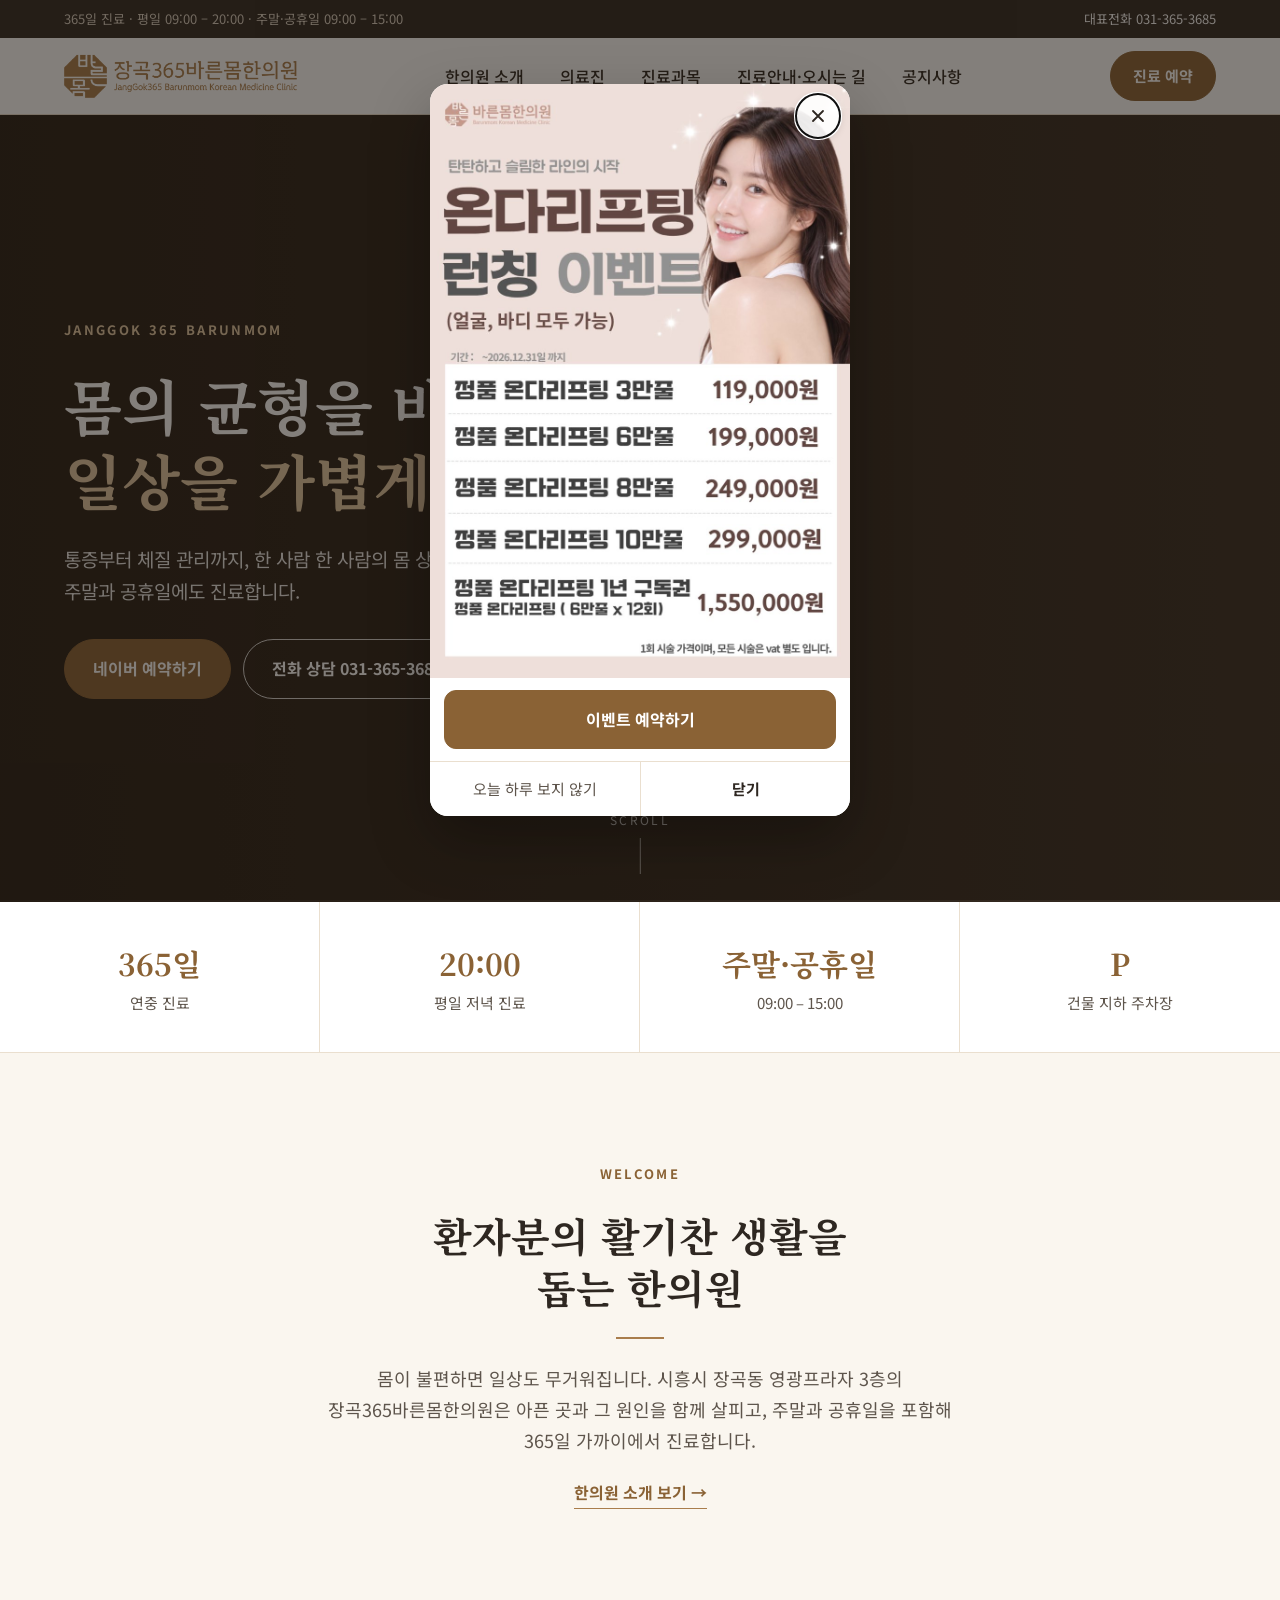
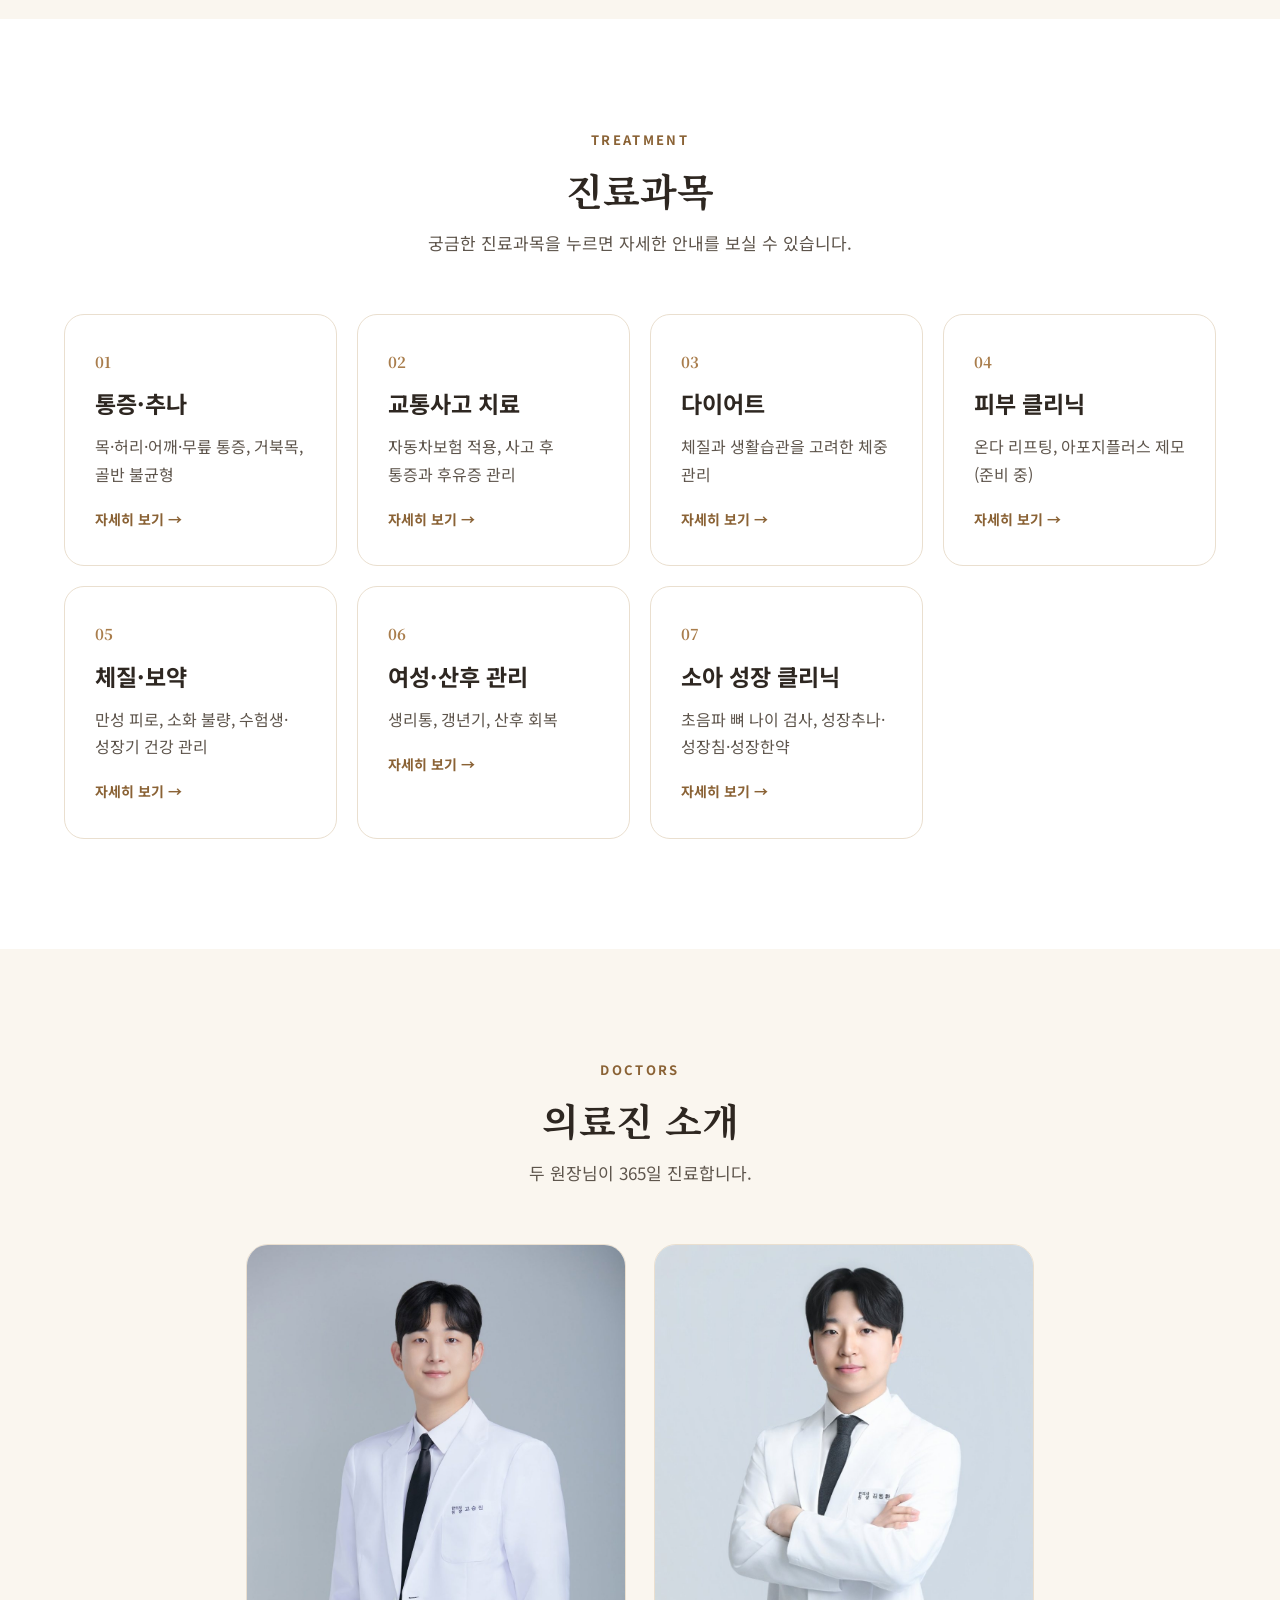
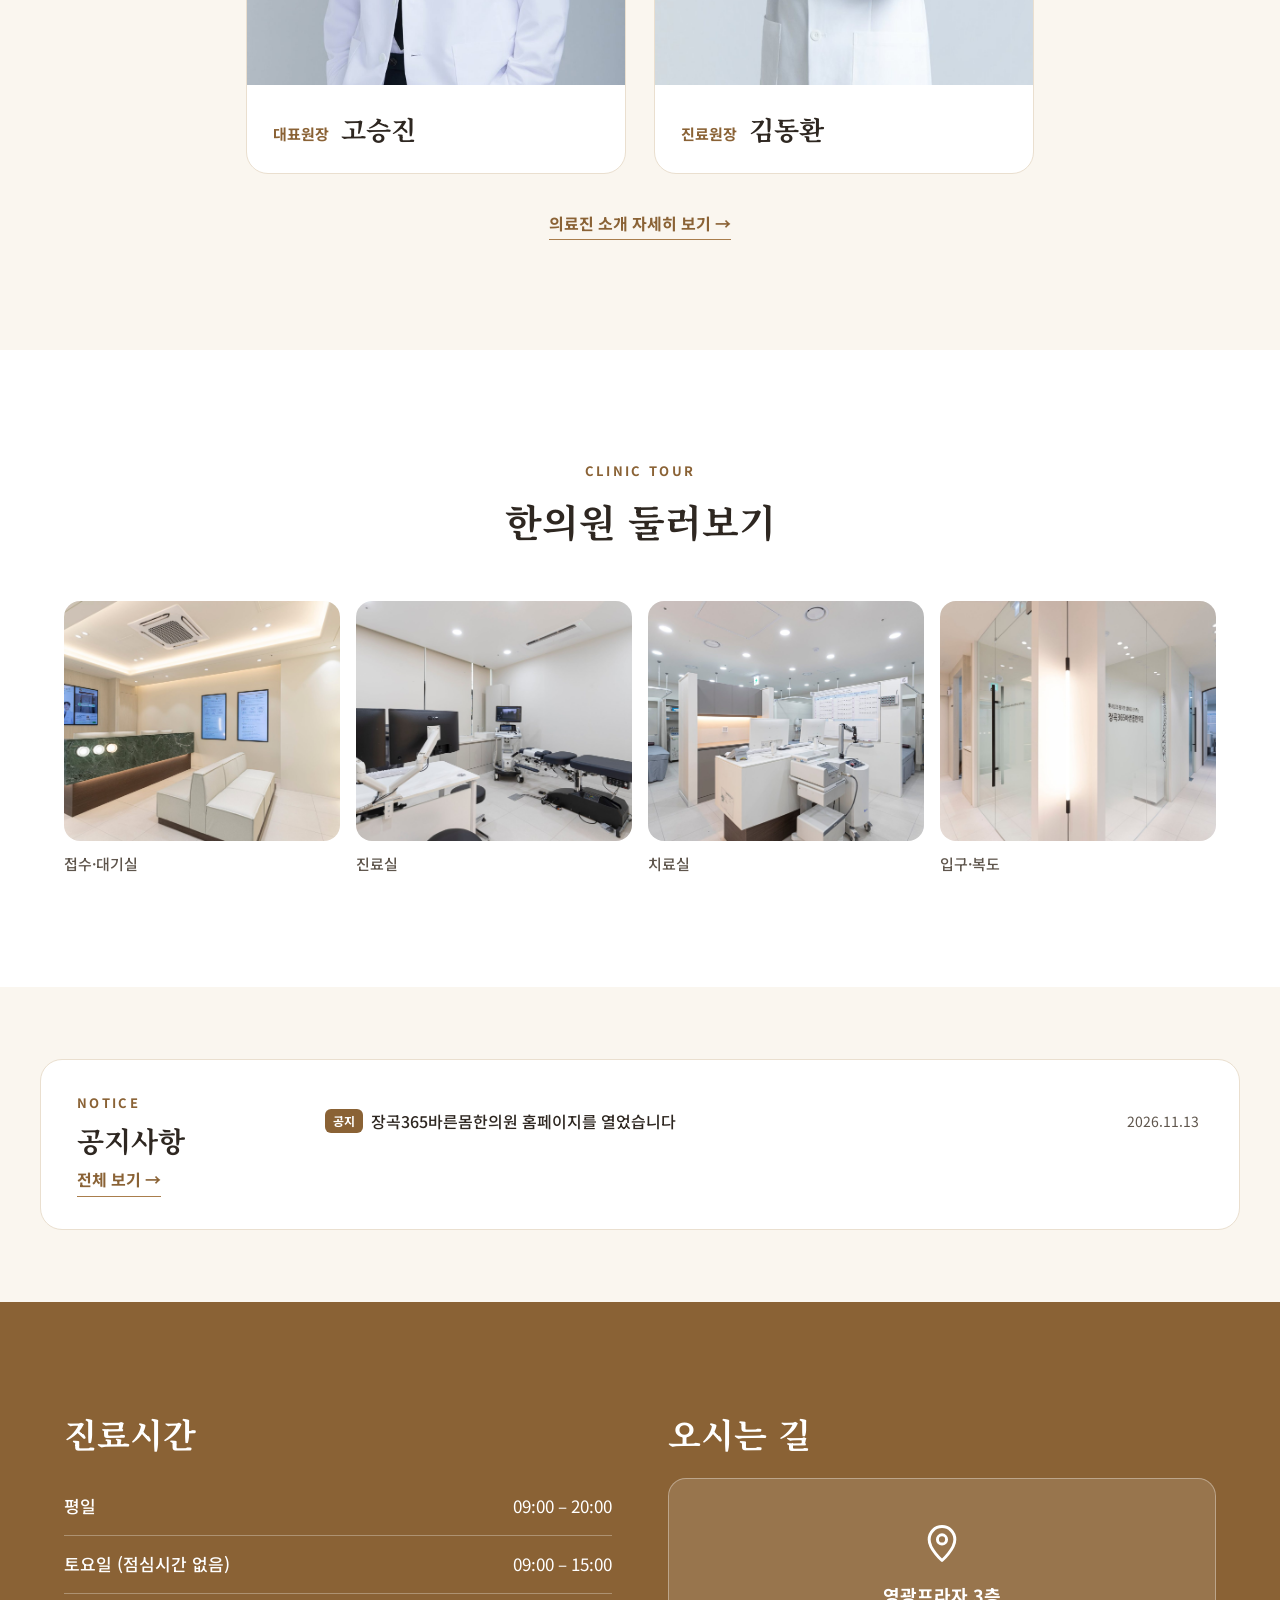
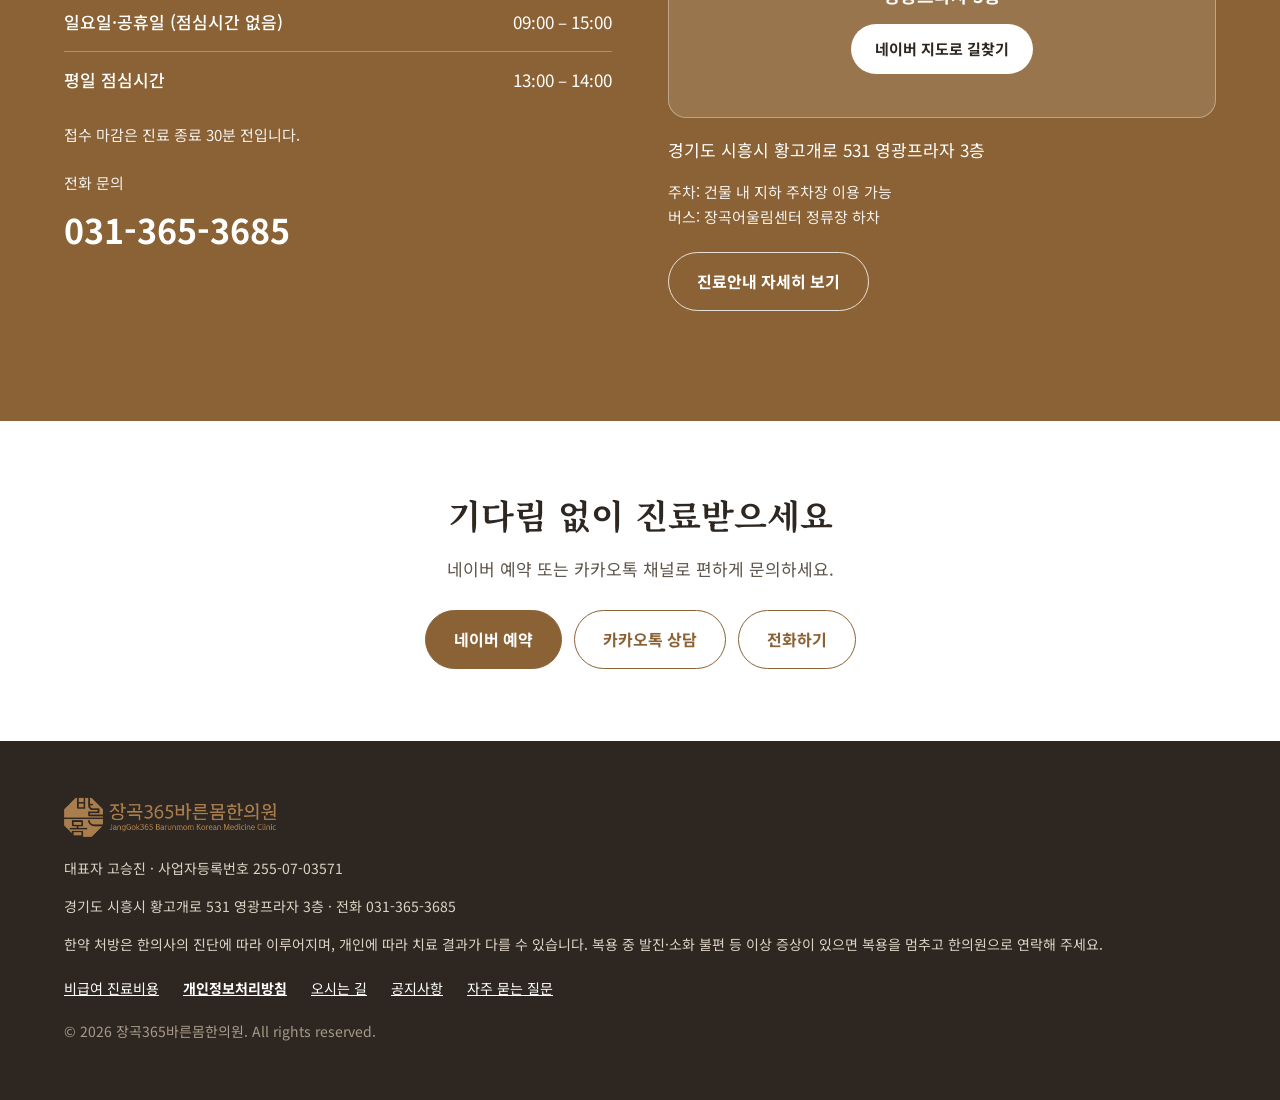
==== commit ed714996: "이벤트 팝업 이미지 교체 Co-Authored-By: Claude Opus 5.5 <noreply@anthropic.com> Claude-Session: https://claude" ====
--- a/index.html
+++ b/index.html
@@ -14,10 +14,10 @@
 <link rel="preconnect" href="https://fonts.googleapis.com">
 <link rel="preconnect" href="https://fonts.gstatic.com" crossorigin>
 <link href="https://fonts.googleapis.com/css2?family=Noto+Sans+KR:wght@400;500;700&family=Noto+Serif+KR:wght@500;700&display=swap" rel="stylesheet">
-<link rel="stylesheet" href="style.css">
-<script src="main.js" defer></script>
-<script type="application/ld+json">{"@context": "https://schema.org", "@type": "MedicalClinic", "@id": "https://seungjin0226-design.github.io/homepage/#clinic", "name": "장곡365바른몸한의원", "alternateName": ["장곡365바른몸", "JangGok365 Barunmom Korean Medicine Clinic"], "description": "경기도 시흥시 장곡동에 있는 한의원입니다. 주말과 공휴일에도 진료하며 통증·추나, 교통사고 치료, 다이어트(린다이어트), 피부 클리닉, 체질·보약, 여성·산후 관리, 소아 성장 클리닉을 진료합니다.", "url": "https://seungjin0226-design.github.io/homepage/", "logo": "https://seungjin0226-design.github.io/homepage/images/logo.png", "image": ["https://seungjin0226-design.github.io/homepage/images/hero.jpg", "https://seungjin0226-design.github.io/homepage/images/reception.jpg"], "telephone": "+82-31-365-3685", "address": {"@type": "PostalAddress", "streetAddress": "황고개로 531 영광프라자 3층", "addressLocality": "시흥시", "addressRegion": "경기도", "addressCountry": "KR"}, "areaServed": ["시흥시 장곡동", "시흥시"], "openingHoursSpecification": [{"@type": "OpeningHoursSpecification", "dayOfWeek": ["Monday", "Tuesday", "Wednesday", "Thursday", "Friday"], "opens": "09:00", "closes": "20:00"}, {"@type": "OpeningHoursSpecification", "dayOfWeek": ["Saturday", "Sunday"], "opens": "09:00", "closes": "15:00"}], "hasMap": "https://map.naver.com/p/entry/place/2081000439", "sameAs": ["https://map.naver.com/p/entry/place/2081000439", "https://pf.kakao.com/_mDbkn"], "availableService": [{"@type": "MedicalTherapy", "name": "통증·추나"}, {"@type": "MedicalTherapy", "name": "교통사고 치료"}, {"@type": "MedicalTherapy", "name": "다이어트"}, {"@type": "MedicalTherapy", "name": "피부 클리닉"}, {"@type": "MedicalTherapy", "name": "체질·보약"}, {"@type": "MedicalTherapy", "name": "여성·산후 관리"}, {"@type": "MedicalTherapy", "name": "소아 성장 클리닉"}], "employee": [{"@type": "Person", "name": "고승진", "jobTitle": "대표원장 (한의사)", "image": "https://seungjin0226-design.github.io/homepage/images/doctor.jpg"}, {"@type": "Person", "name": "김동환", "jobTitle": "진료원장 (한의사)", "image": "https://seungjin0226-design.github.io/homepage/images/doctor2.jpg"}]}</script>
-<link rel="canonical" href="https://seungjin0226-design.github.io/homepage/">
+<link rel="stylesheet" href="style.css?v=202611161534">
+<script src="main.js?v=202611161534" defer></script>
+<script type="application/ld+json">{"@context": "https://schema.org", "@type": "MedicalClinic", "@id": "https://janggok365brm.com/#clinic", "name": "장곡365바른몸한의원", "alternateName": ["장곡365바른몸", "JangGok365 Barunmom Korean Medicine Clinic"], "description": "경기도 시흥시 장곡동에 있는 한의원입니다. 주말과 공휴일에도 진료하며 통증·추나, 교통사고 치료, 다이어트(린다이어트), 피부 클리닉, 체질·보약, 여성·산후 관리, 소아 성장 클리닉을 진료합니다.", "url": "https://janggok365brm.com/", "logo": "https://janggok365brm.com/images/logo.png", "image": ["https://janggok365brm.com/images/hero.jpg", "https://janggok365brm.com/images/reception.jpg"], "telephone": "+82-31-365-3685", "address": {"@type": "PostalAddress", "streetAddress": "황고개로 531 영광프라자 3층", "addressLocality": "시흥시", "addressRegion": "경기도", "addressCountry": "KR"}, "areaServed": ["시흥시 장곡동", "시흥시"], "openingHoursSpecification": [{"@type": "OpeningHoursSpecification", "dayOfWeek": ["Monday", "Tuesday", "Wednesday", "Thursday", "Friday"], "opens": "09:00", "closes": "20:00"}, {"@type": "OpeningHoursSpecification", "dayOfWeek": ["Saturday", "Sunday"], "opens": "09:00", "closes": "15:00"}], "hasMap": "https://map.naver.com/p/entry/place/2081000439", "sameAs": ["https://map.naver.com/p/entry/place/2081000439", "https://pf.kakao.com/_mDbkn"], "availableService": [{"@type": "MedicalTherapy", "name": "통증·추나"}, {"@type": "MedicalTherapy", "name": "교통사고 치료"}, {"@type": "MedicalTherapy", "name": "다이어트"}, {"@type": "MedicalTherapy", "name": "피부 클리닉"}, {"@type": "MedicalTherapy", "name": "체질·보약"}, {"@type": "MedicalTherapy", "name": "여성·산후 관리"}, {"@type": "MedicalTherapy", "name": "소아 성장 클리닉"}], "employee": [{"@type": "Person", "name": "고승진", "jobTitle": "대표원장 (한의사)", "image": "https://janggok365brm.com/images/doctor.jpg"}, {"@type": "Person", "name": "김동환", "jobTitle": "진료원장 (한의사)", "image": "https://janggok365brm.com/images/doctor2.jpg"}]}</script>
+<link rel="canonical" href="https://janggok365brm.com/">
 </head>
 <body>
 <div class="topbar"><div class="wrap">
@@ -121,7 +121,7 @@
 <div class="pop" id="event-pop" data-until="2026-12-31" role="dialog" aria-modal="true" aria-label="온다 리프팅 런칭 이벤트" hidden>
 <div class="pop-box">
 <button type="button" class="pop-x" data-pop-close aria-label="팝업 닫기"><svg width="20" height="20" viewBox="0 0 24 24" fill="none" stroke="currentColor" stroke-width="2.2" stroke-linecap="round" aria-hidden="true"><path d="M6 6l12 12M18 6L6 18"/></svg></button>
-<a href="care-skin.html" class="pop-img"><img src="images/event-onda.jpg" alt="온다 리프팅 런칭 이벤트, 2026년 12월 31일까지. 정품 온다 리프팅 3만줄 119,000원, 6만줄 199,000원, 8만줄 249,000원, 10만줄 299,000원, 1년 구독권(6만줄 12회) 1,550,000원. 1회 시술 가격이며 부가세 별도."></a>
+<a href="care-skin.html" class="pop-img"><img src="images/event-onda-2.jpg" alt="온다 리프팅 런칭 이벤트(얼굴, 바디 모두 가능), 2026년 12월 31일까지. 정품 온다 리프팅 3만줄 119,000원, 6만줄 199,000원, 8만줄 249,000원, 10만줄 299,000원, 1년 구독권(6만줄 12회) 1,550,000원. 1회 시술 가격이며 부가세 별도."></a>
 <a class="btn btn-main pop-cta" href="https://booking.naver.com/booking/13/bizes/1511039" target="_blank" rel="noopener">이벤트 예약하기</a>
 <div class="pop-foot">
 <button type="button" data-pop-today>오늘 하루 보지 않기</button>
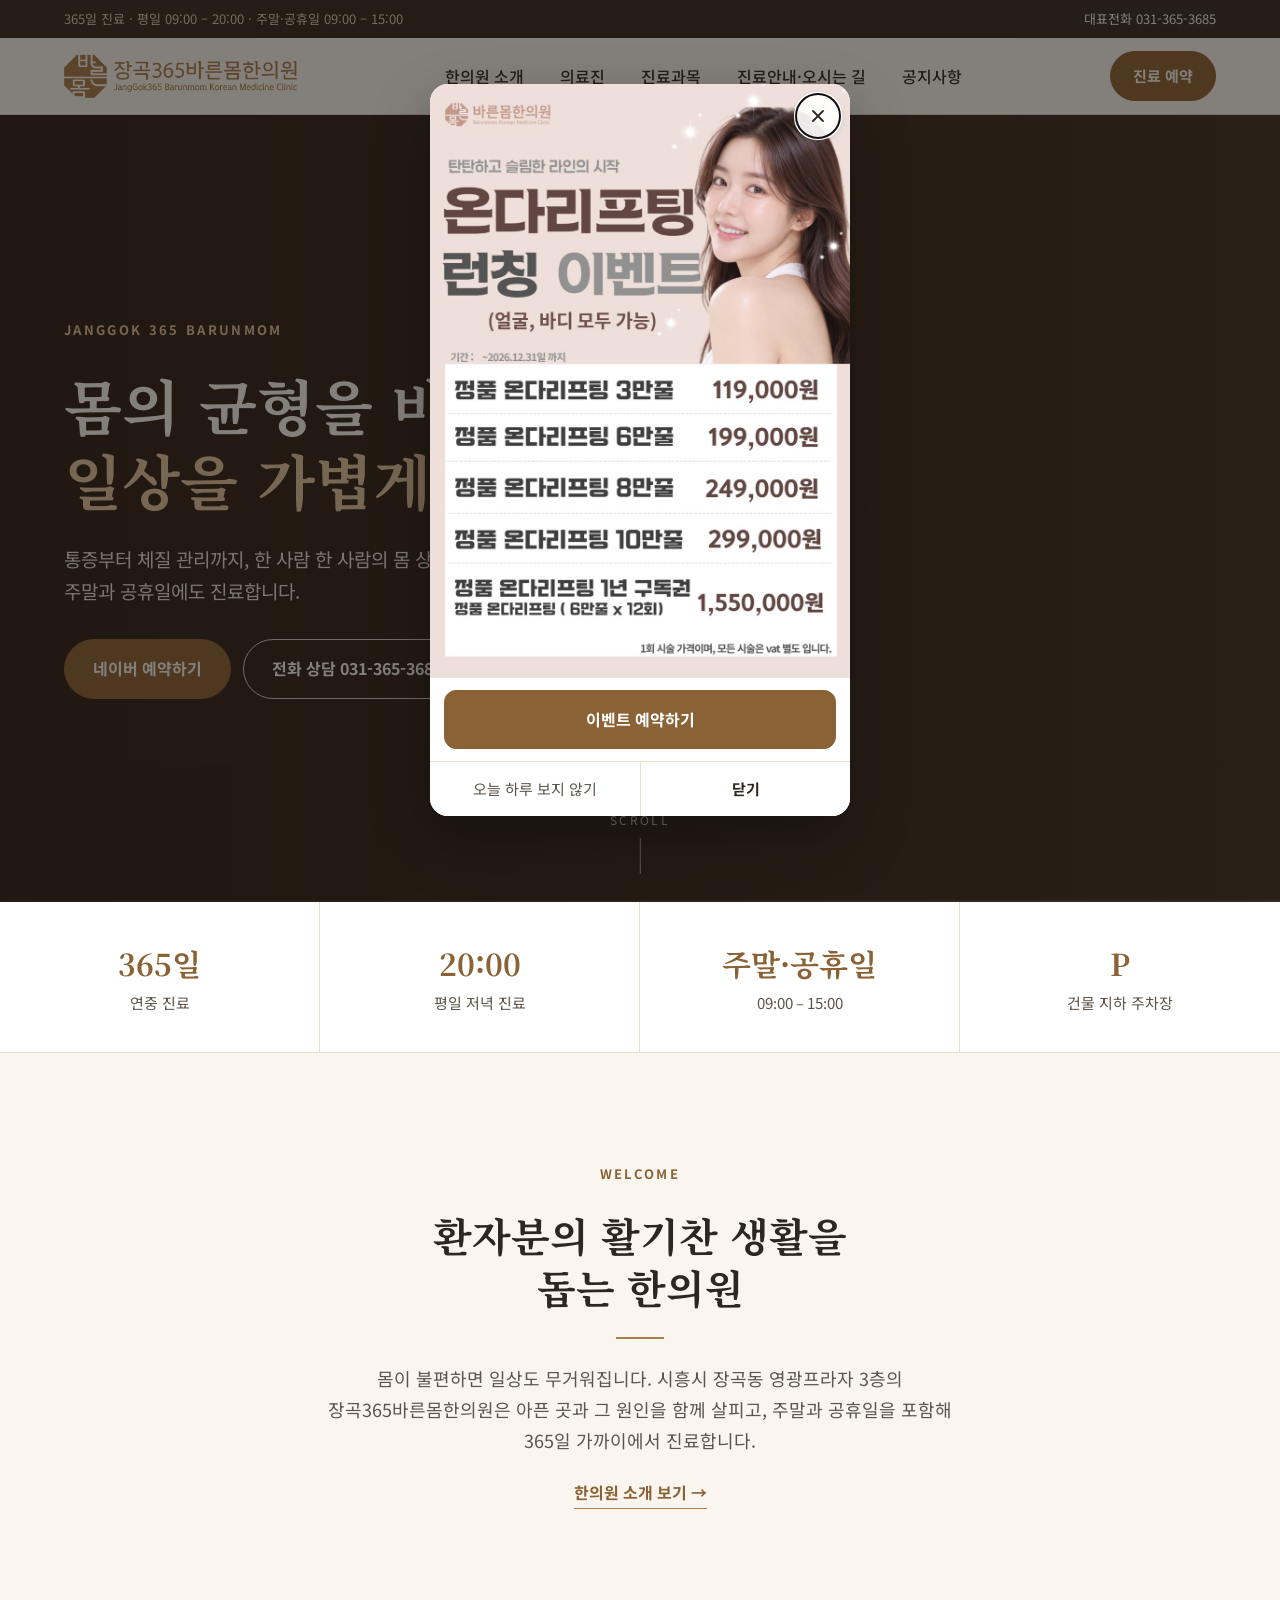
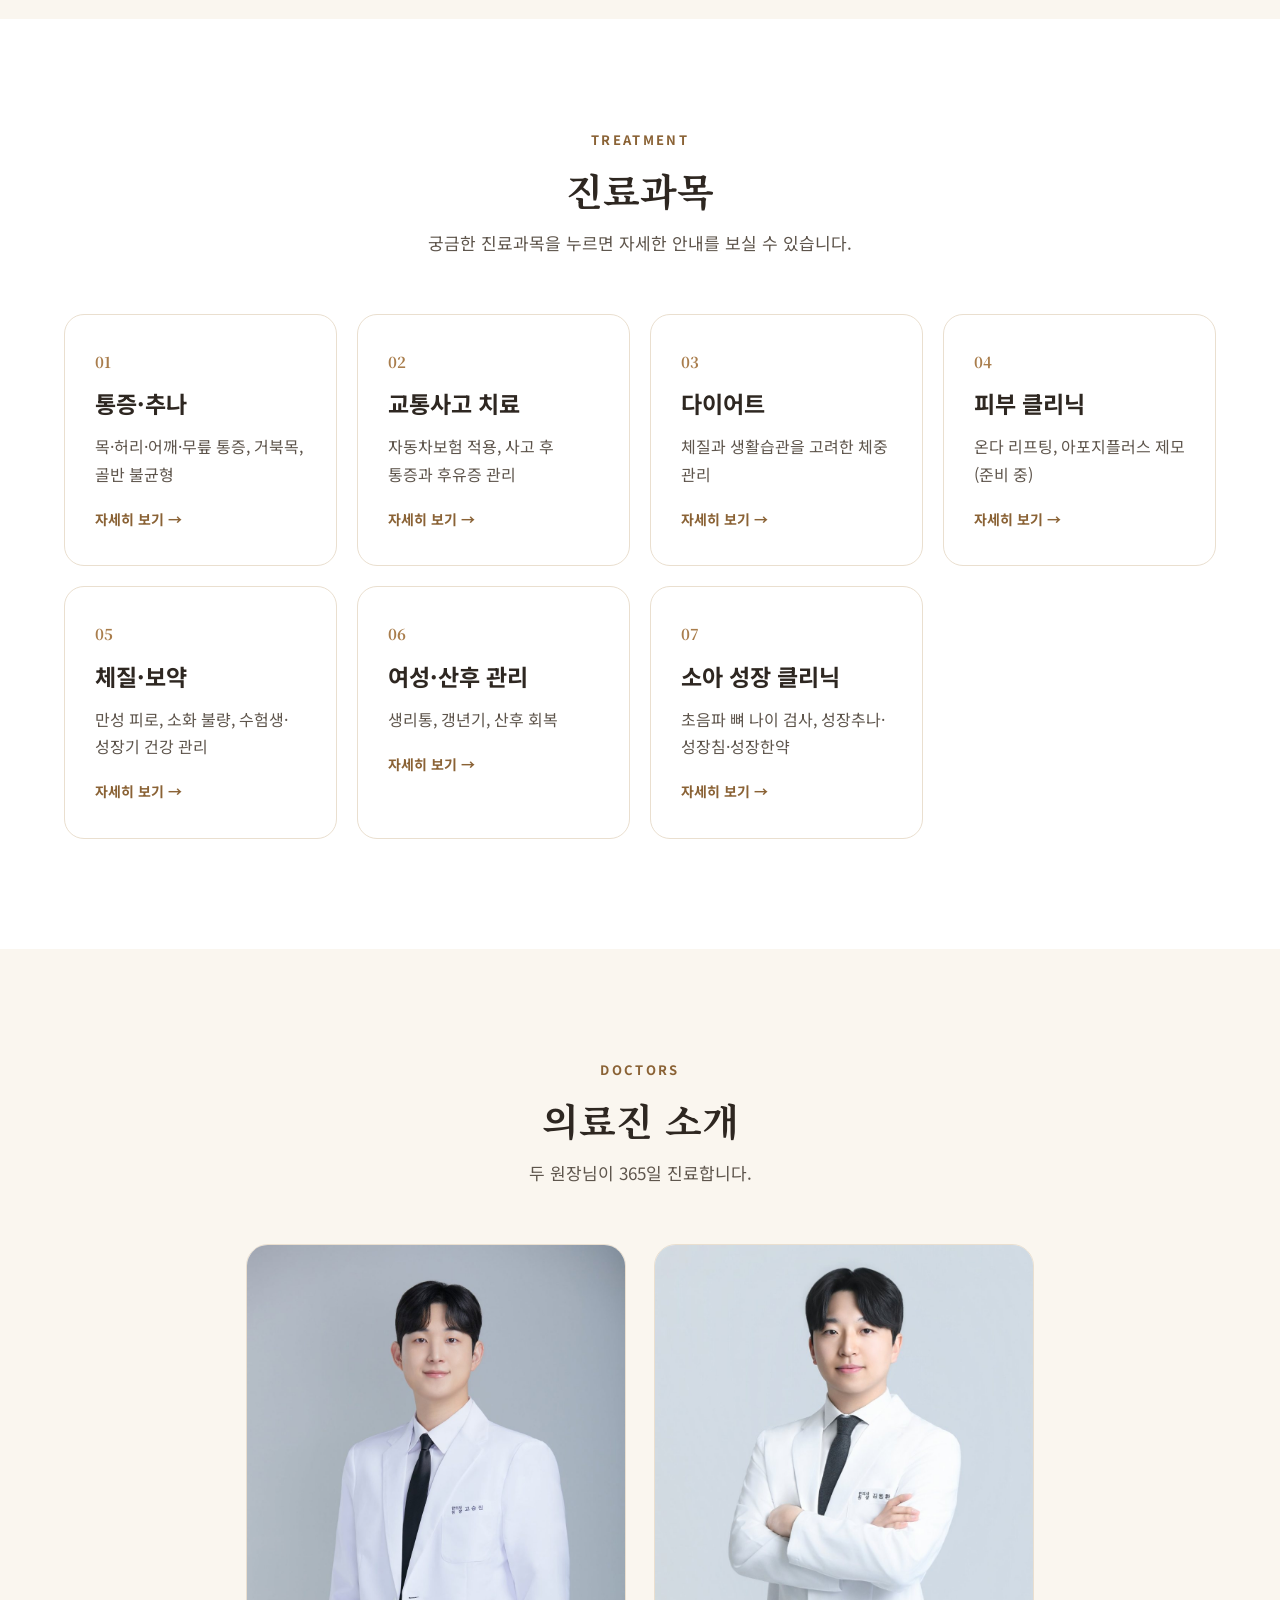
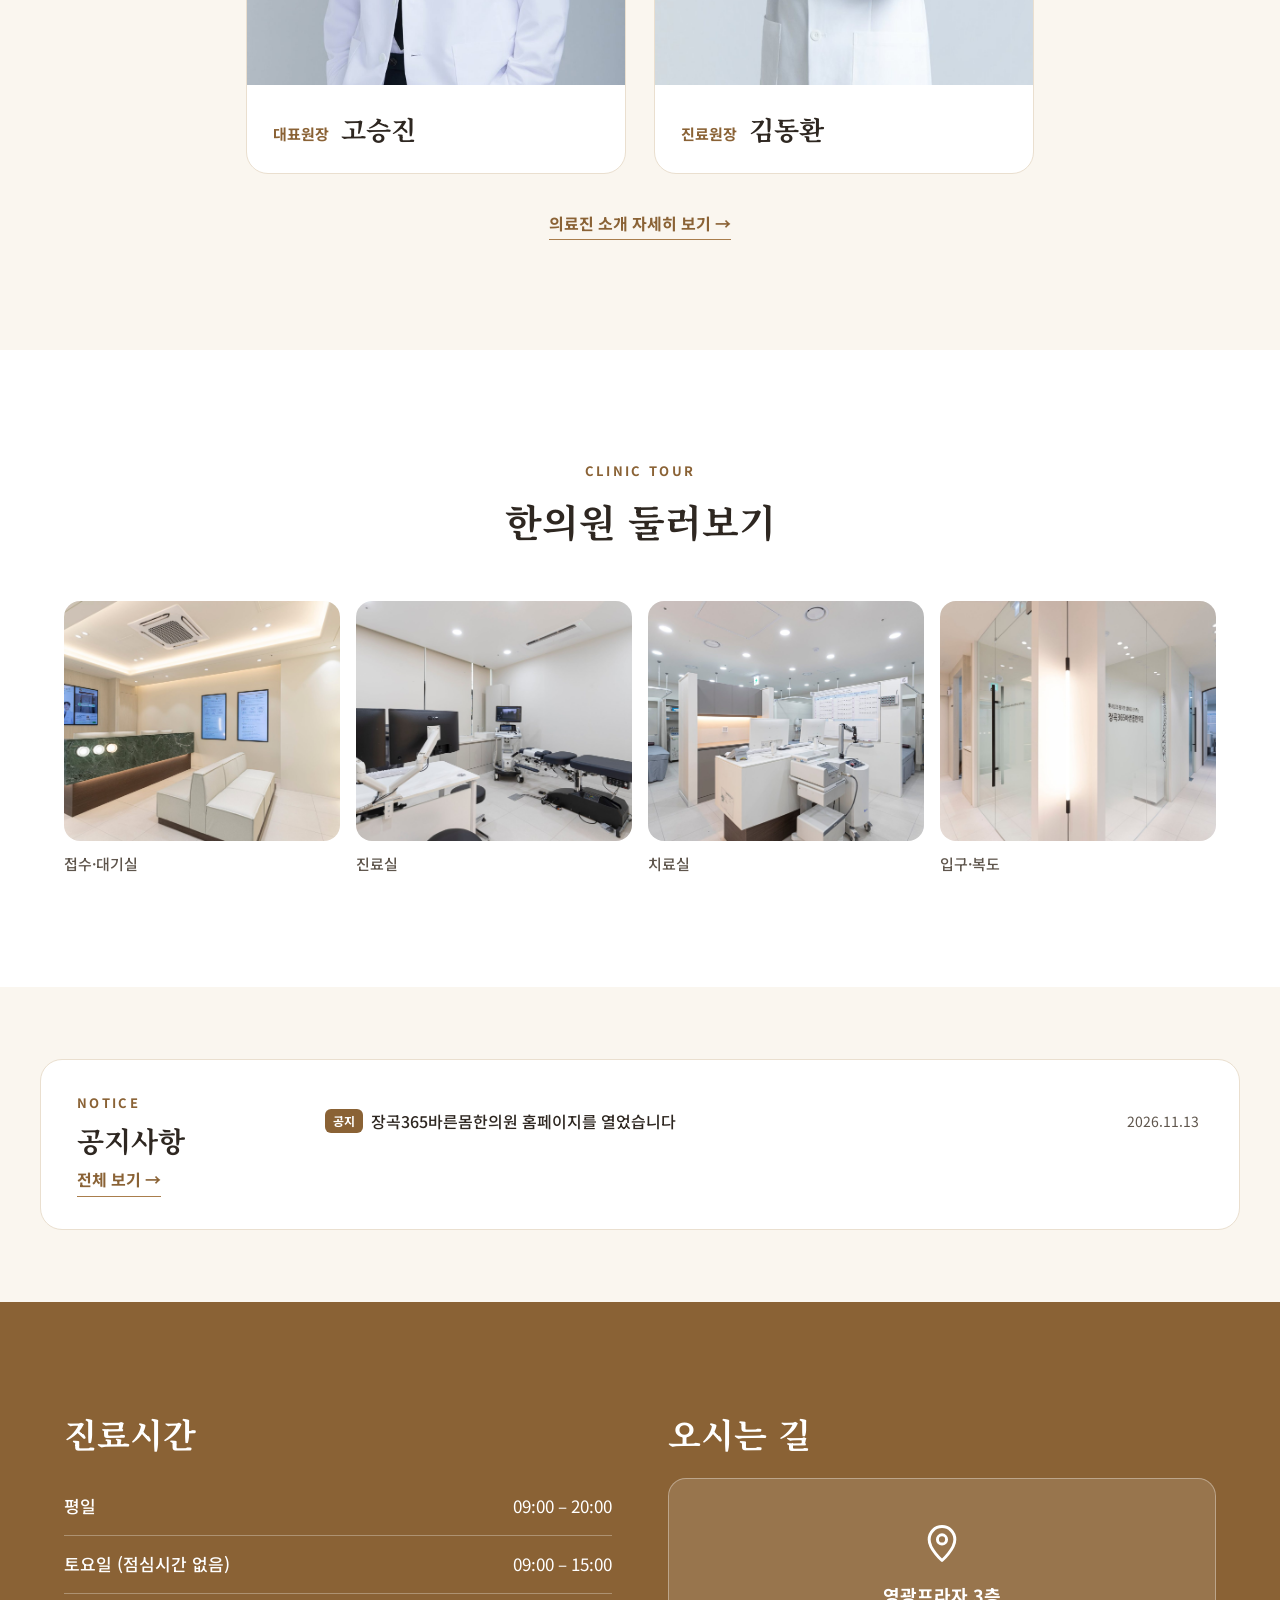
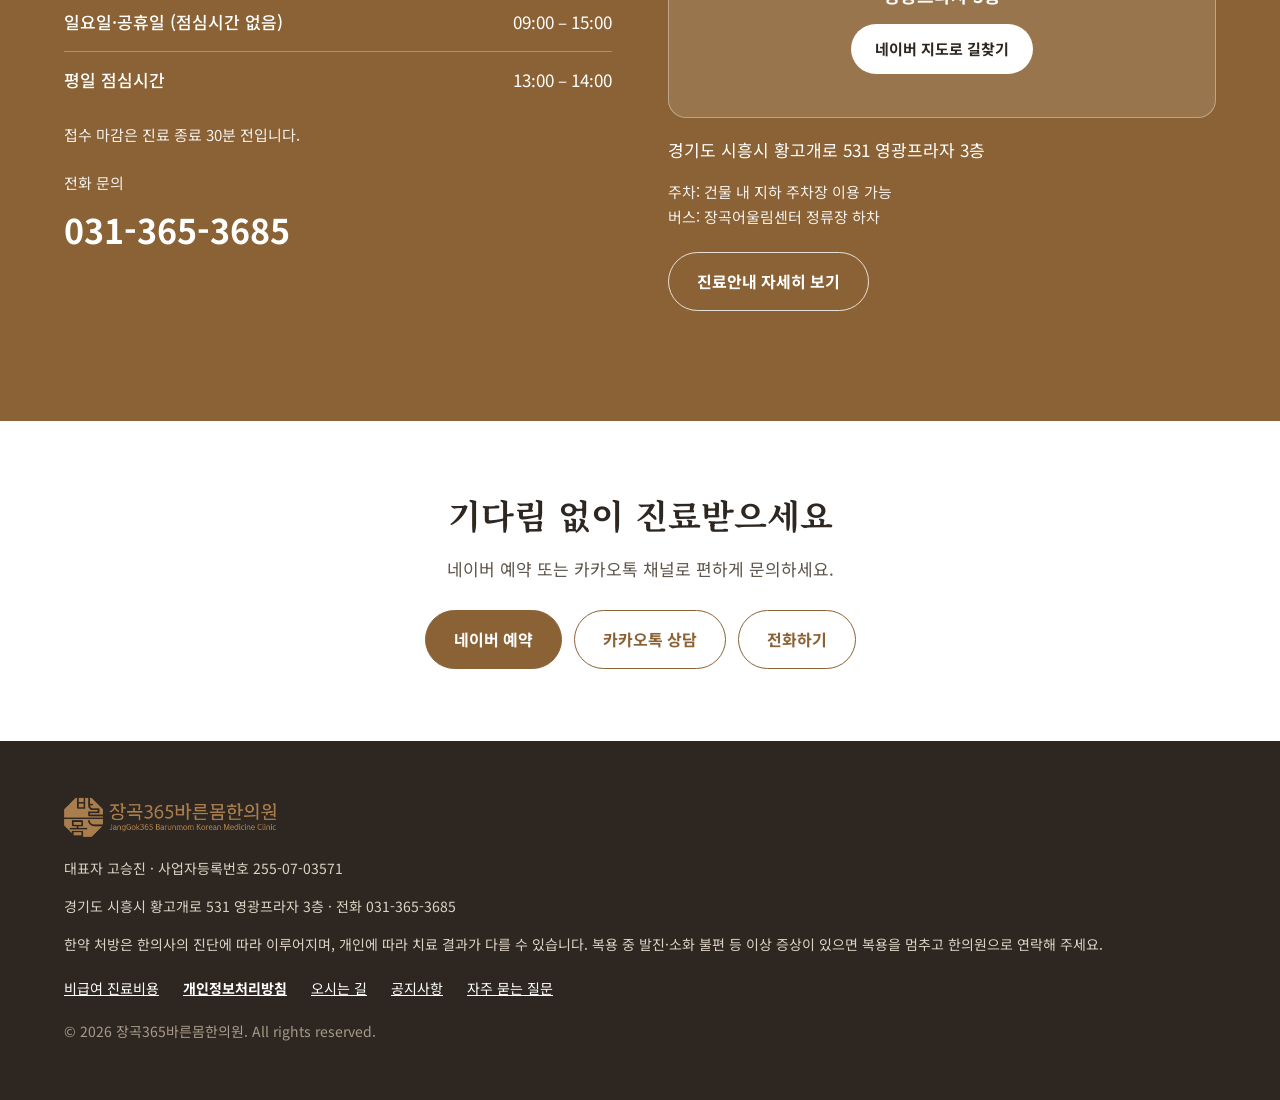
==== commit 82cc78e4: "이벤트 이미지 문구 위치 조정 Co-Authored-By: Claude Opus 5.5 <noreply@anthropic.com> Claude-Session: https://cla" ====
--- a/index.html
+++ b/index.html
@@ -14,8 +14,8 @@
 <link rel="preconnect" href="https://fonts.googleapis.com">
 <link rel="preconnect" href="https://fonts.gstatic.com" crossorigin>
 <link href="https://fonts.googleapis.com/css2?family=Noto+Sans+KR:wght@400;500;700&family=Noto+Serif+KR:wght@500;700&display=swap" rel="stylesheet">
-<link rel="stylesheet" href="style.css?v=202611161534">
-<script src="main.js?v=202611161534" defer></script>
+<link rel="stylesheet" href="style.css?v=202611161546">
+<script src="main.js?v=202611161546" defer></script>
 <script type="application/ld+json">{"@context": "https://schema.org", "@type": "MedicalClinic", "@id": "https://janggok365brm.com/#clinic", "name": "장곡365바른몸한의원", "alternateName": ["장곡365바른몸", "JangGok365 Barunmom Korean Medicine Clinic"], "description": "경기도 시흥시 장곡동에 있는 한의원입니다. 주말과 공휴일에도 진료하며 통증·추나, 교통사고 치료, 다이어트(린다이어트), 피부 클리닉, 체질·보약, 여성·산후 관리, 소아 성장 클리닉을 진료합니다.", "url": "https://janggok365brm.com/", "logo": "https://janggok365brm.com/images/logo.png", "image": ["https://janggok365brm.com/images/hero.jpg", "https://janggok365brm.com/images/reception.jpg"], "telephone": "+82-31-365-3685", "address": {"@type": "PostalAddress", "streetAddress": "황고개로 531 영광프라자 3층", "addressLocality": "시흥시", "addressRegion": "경기도", "addressCountry": "KR"}, "areaServed": ["시흥시 장곡동", "시흥시"], "openingHoursSpecification": [{"@type": "OpeningHoursSpecification", "dayOfWeek": ["Monday", "Tuesday", "Wednesday", "Thursday", "Friday"], "opens": "09:00", "closes": "20:00"}, {"@type": "OpeningHoursSpecification", "dayOfWeek": ["Saturday", "Sunday"], "opens": "09:00", "closes": "15:00"}], "hasMap": "https://map.naver.com/p/entry/place/2081000439", "sameAs": ["https://map.naver.com/p/entry/place/2081000439", "https://pf.kakao.com/_mDbkn"], "availableService": [{"@type": "MedicalTherapy", "name": "통증·추나"}, {"@type": "MedicalTherapy", "name": "교통사고 치료"}, {"@type": "MedicalTherapy", "name": "다이어트"}, {"@type": "MedicalTherapy", "name": "피부 클리닉"}, {"@type": "MedicalTherapy", "name": "체질·보약"}, {"@type": "MedicalTherapy", "name": "여성·산후 관리"}, {"@type": "MedicalTherapy", "name": "소아 성장 클리닉"}], "employee": [{"@type": "Person", "name": "고승진", "jobTitle": "대표원장 (한의사)", "image": "https://janggok365brm.com/images/doctor.jpg"}, {"@type": "Person", "name": "김동환", "jobTitle": "진료원장 (한의사)", "image": "https://janggok365brm.com/images/doctor2.jpg"}]}</script>
 <link rel="canonical" href="https://janggok365brm.com/">
 </head>
@@ -121,7 +121,7 @@
 <div class="pop" id="event-pop" data-until="2026-12-31" role="dialog" aria-modal="true" aria-label="온다 리프팅 런칭 이벤트" hidden>
 <div class="pop-box">
 <button type="button" class="pop-x" data-pop-close aria-label="팝업 닫기"><svg width="20" height="20" viewBox="0 0 24 24" fill="none" stroke="currentColor" stroke-width="2.2" stroke-linecap="round" aria-hidden="true"><path d="M6 6l12 12M18 6L6 18"/></svg></button>
-<a href="care-skin.html" class="pop-img"><img src="images/event-onda-2.jpg" alt="온다 리프팅 런칭 이벤트(얼굴, 바디 모두 가능), 2026년 12월 31일까지. 정품 온다 리프팅 3만줄 119,000원, 6만줄 199,000원, 8만줄 249,000원, 10만줄 299,000원, 1년 구독권(6만줄 12회) 1,550,000원. 1회 시술 가격이며 부가세 별도."></a>
+<a href="care-skin.html" class="pop-img"><img src="images/event-onda-3.jpg" alt="온다 리프팅 런칭 이벤트(얼굴, 바디 모두 가능), 2026년 12월 31일까지. 정품 온다 리프팅 3만줄 119,000원, 6만줄 199,000원, 8만줄 249,000원, 10만줄 299,000원, 1년 구독권(6만줄 12회) 1,550,000원. 1회 시술 가격이며 부가세 별도."></a>
 <a class="btn btn-main pop-cta" href="https://booking.naver.com/booking/13/bizes/1511039" target="_blank" rel="noopener">이벤트 예약하기</a>
 <div class="pop-foot">
 <button type="button" data-pop-today>오늘 하루 보지 않기</button>
